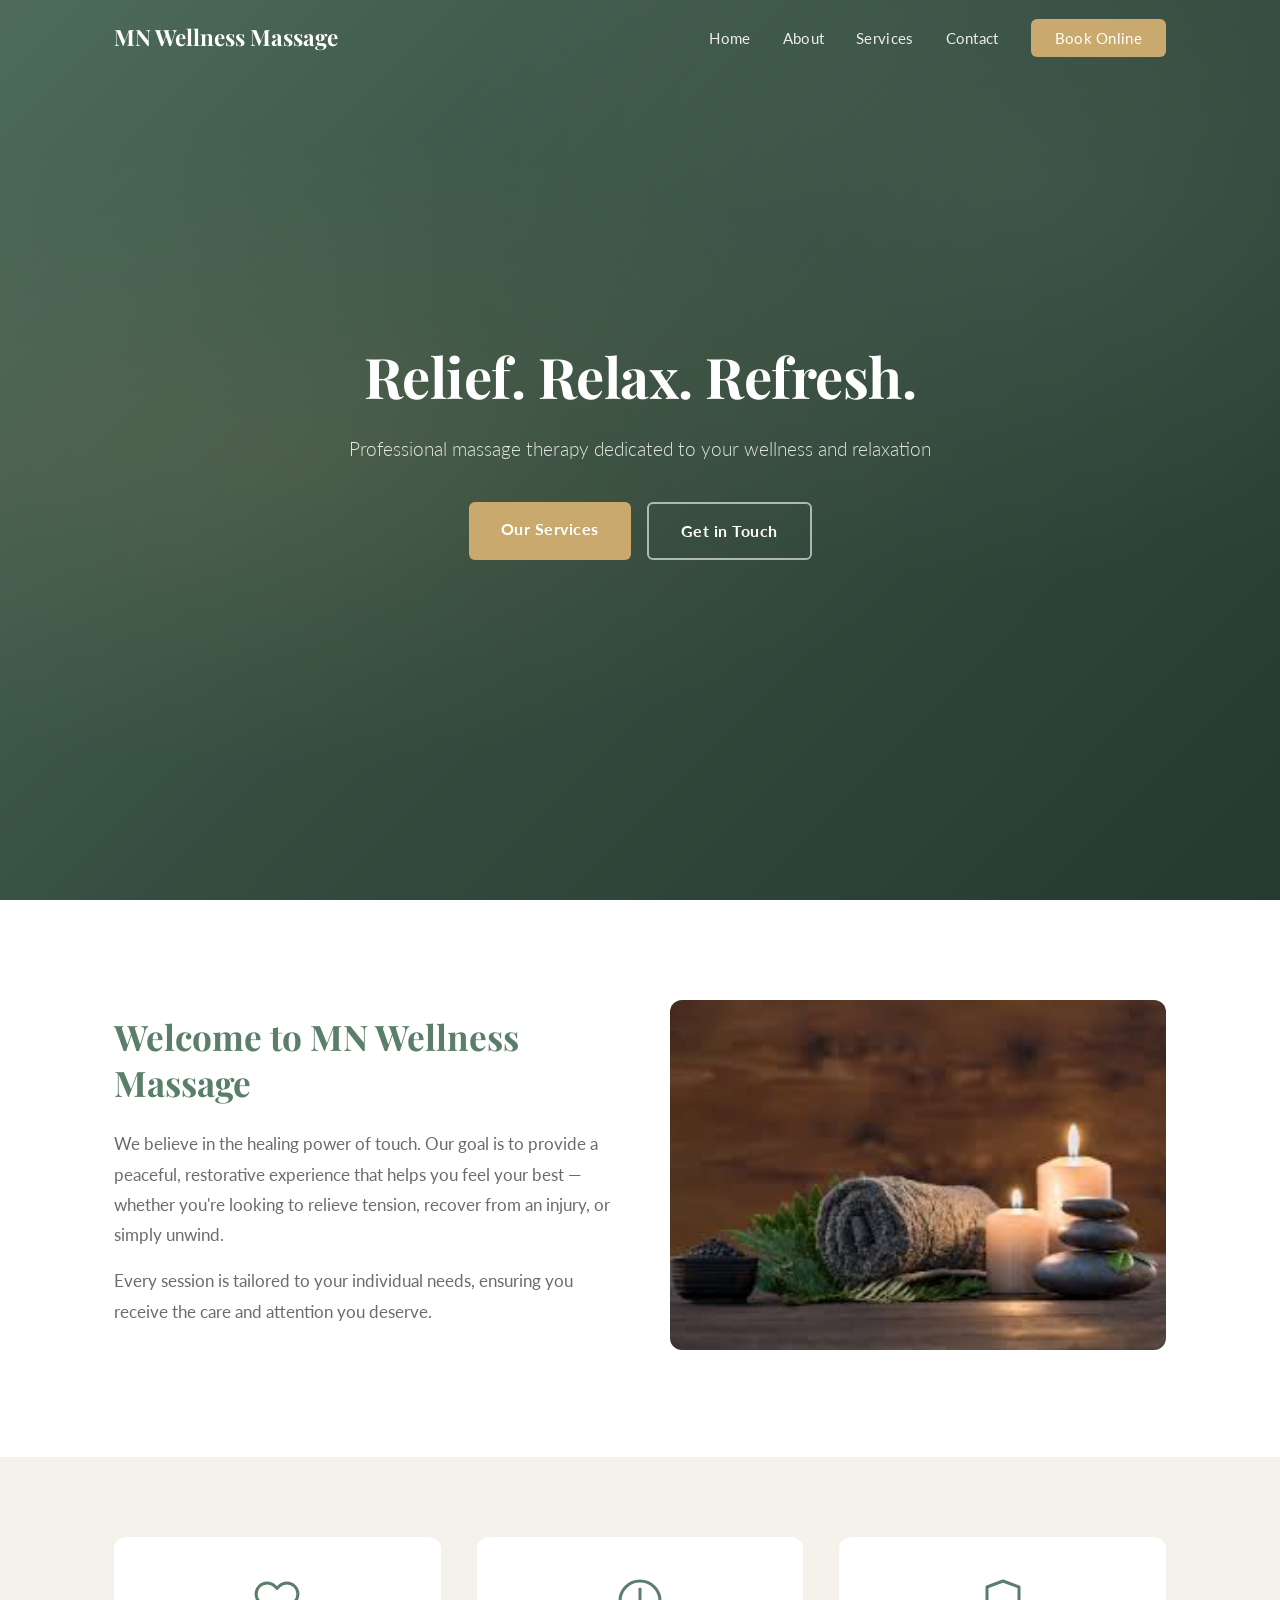
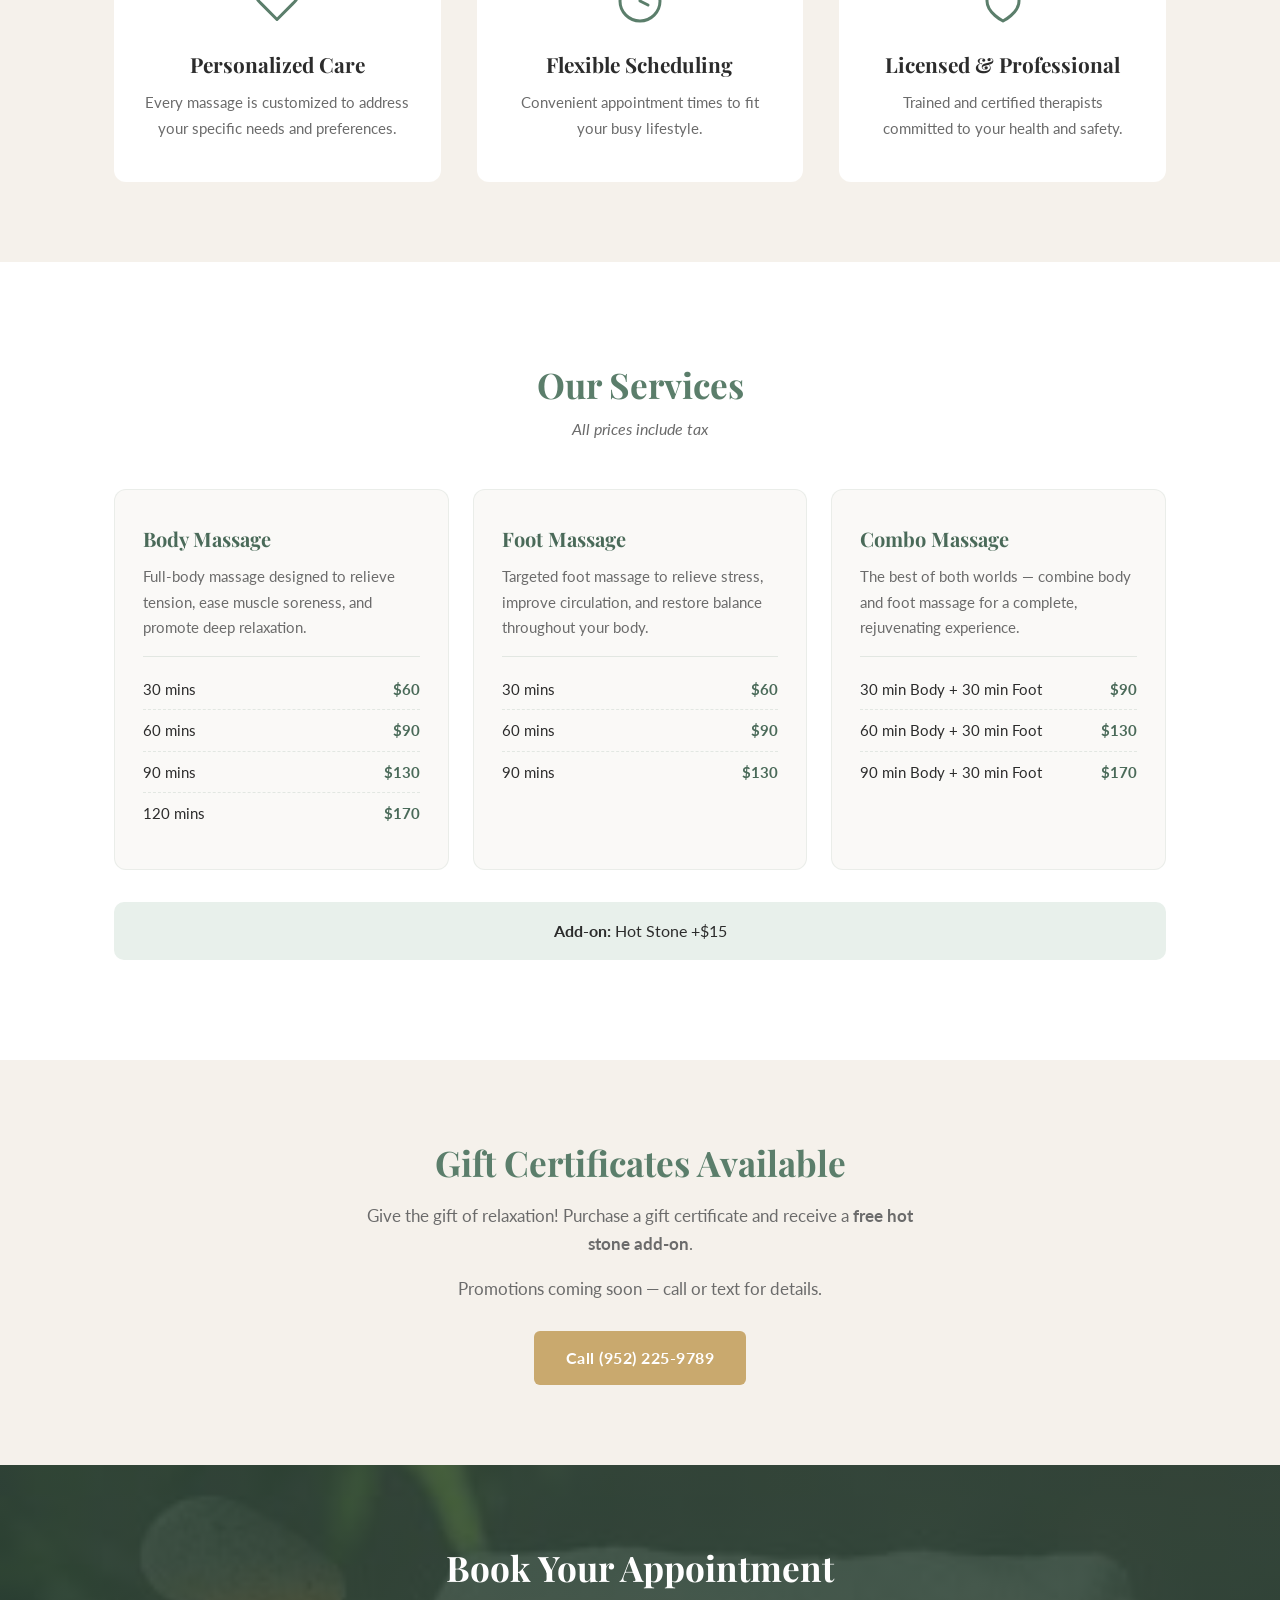
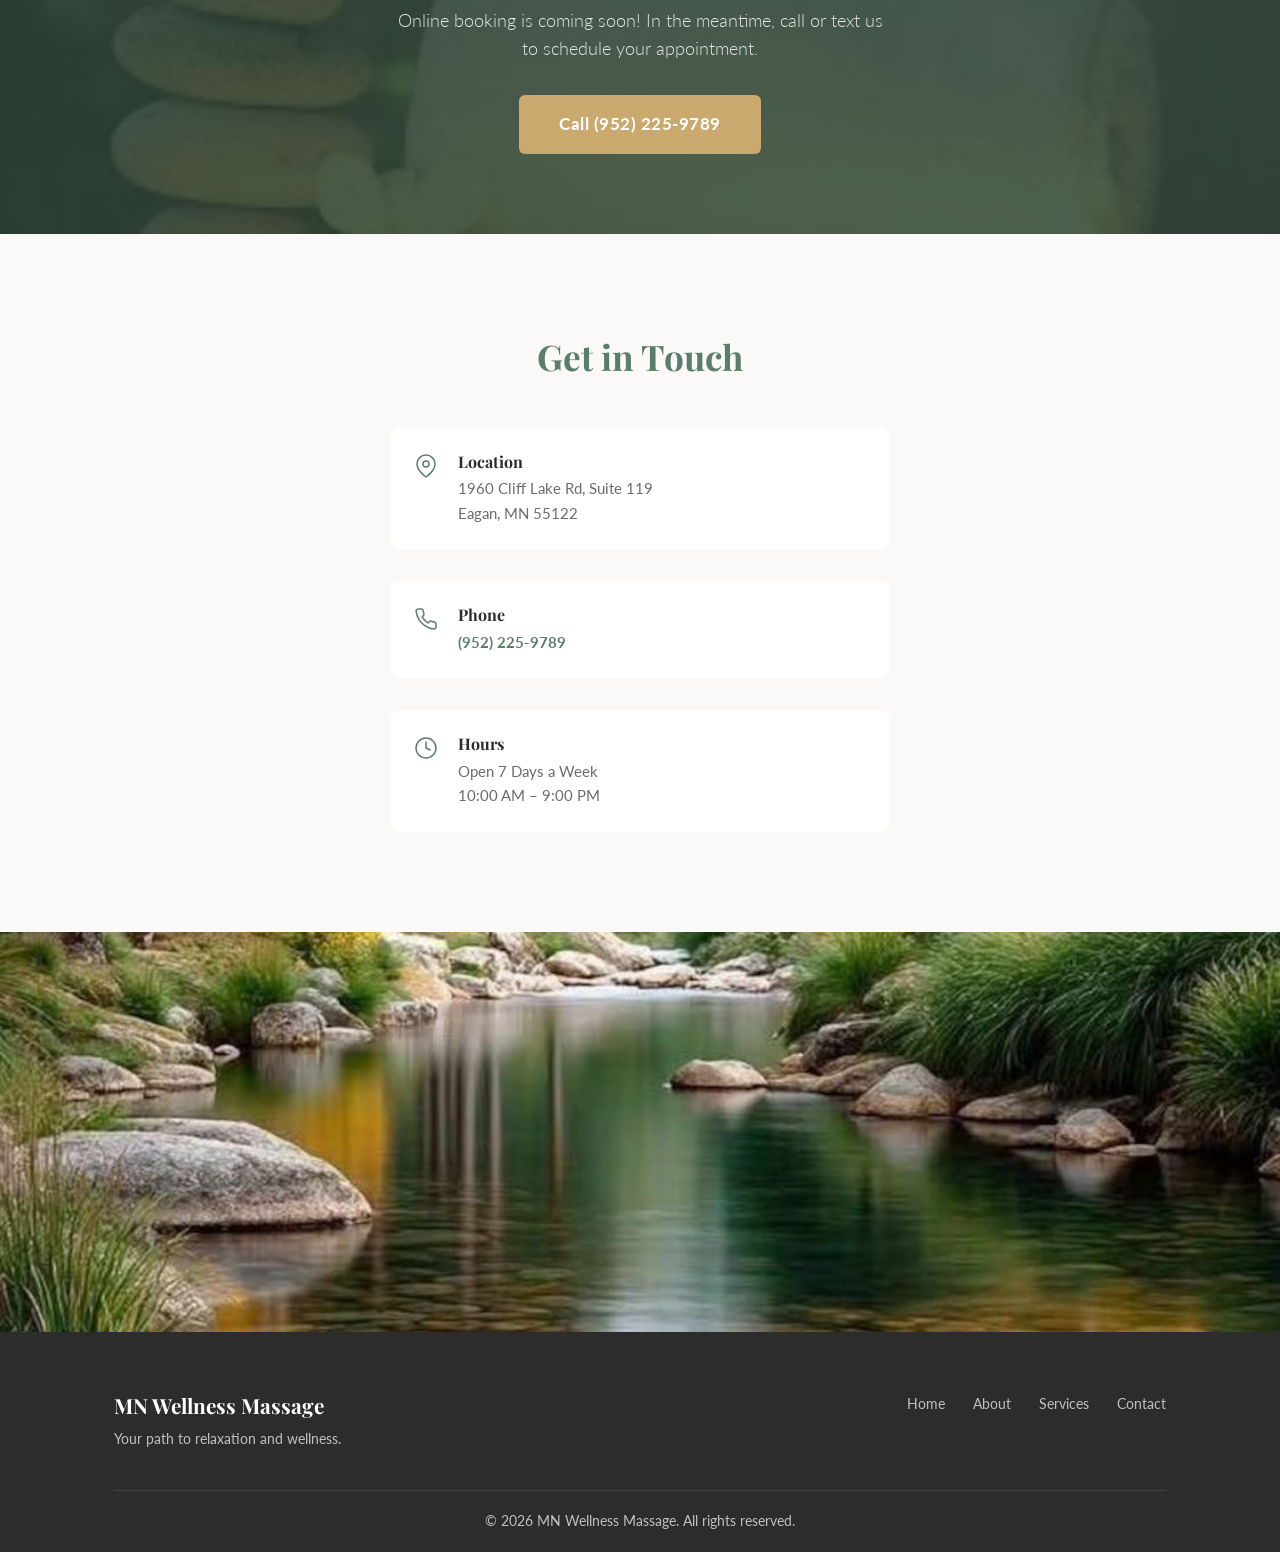
==== index.html @ c1df139d "Add business info, pricing, hours, gift certificates - Phone: (952) 225-9789 - Address: 1960 Cliff L" ====
<!DOCTYPE html>
<html lang="en">
<head>
  <meta charset="UTF-8">
  <meta name="viewport" content="width=device-width, initial-scale=1.0">
  <title>MN Wellness Massage</title>
  <meta name="description" content="Professional body, foot, and combo massage in Eagan, MN. Open 7 days a week. Call or text (952) 225-9789. Gift certificates available.">
  <link rel="preconnect" href="https://fonts.googleapis.com">
  <link rel="preconnect" href="https://fonts.gstatic.com" crossorigin>
  <link href="https://fonts.googleapis.com/css2?family=Playfair+Display:wght@400;600;700&family=Lato:wght@300;400;700&display=swap" rel="stylesheet">
  <link rel="stylesheet" href="style.css">
</head>
<body>

  <nav class="navbar" id="navbar">
    <div class="nav-container">
      <a href="#" class="nav-logo">MN Wellness Massage</a>
      <button class="nav-toggle" aria-label="Toggle navigation">
        <span></span>
        <span></span>
        <span></span>
      </button>
      <ul class="nav-links">
        <li><a href="#home">Home</a></li>
        <li><a href="#about">About</a></li>
        <li><a href="#services">Services</a></li>
        <li><a href="#contact">Contact</a></li>
        <li><a href="#book" class="nav-cta">Book Online</a></li>
      </ul>
    </div>
  </nav>

  <section class="hero" id="home">
    <div class="hero-overlay"></div>
    <div class="hero-content">
      <h1>Relief. Relax. Refresh.</h1>
      <p>Professional massage therapy dedicated to your wellness and relaxation</p>
      <div class="hero-buttons">
        <a href="#services" class="btn btn-primary">Our Services</a>
        <a href="#contact" class="btn btn-outline">Get in Touch</a>
      </div>
    </div>
  </section>

  <section class="about" id="about">
    <div class="container">
      <div class="about-content">
        <div class="about-text">
          <h2>Welcome to MN Wellness Massage</h2>
          <p>We believe in the healing power of touch. Our goal is to provide a peaceful, restorative experience that helps you feel your best &mdash; whether you're looking to relieve tension, recover from an injury, or simply unwind.</p>
          <p>Every session is tailored to your individual needs, ensuring you receive the care and attention you deserve.</p>
        </div>
        <div class="about-image">
          <img src="images/spa-dark.png" alt="Spa setting with candles, hot stones, and towel">
        </div>
      </div>
    </div>
  </section>

  <section class="features">
    <div class="container">
      <div class="features-grid">
        <div class="feature-card">
          <div class="feature-icon">
            <svg xmlns="http://www.w3.org/2000/svg" viewBox="0 0 24 24" fill="none" stroke="currentColor" stroke-width="1.5" stroke-linecap="round" stroke-linejoin="round" width="48" height="48"><path d="M20.84 4.61a5.5 5.5 0 0 0-7.78 0L12 5.67l-1.06-1.06a5.5 5.5 0 0 0-7.78 7.78l1.06 1.06L12 21.23l7.78-7.78 1.06-1.06a5.5 5.5 0 0 0 0-7.78z"/></svg>
          </div>
          <h3>Personalized Care</h3>
          <p>Every massage is customized to address your specific needs and preferences.</p>
        </div>
        <div class="feature-card">
          <div class="feature-icon">
            <svg xmlns="http://www.w3.org/2000/svg" viewBox="0 0 24 24" fill="none" stroke="currentColor" stroke-width="1.5" stroke-linecap="round" stroke-linejoin="round" width="48" height="48"><circle cx="12" cy="12" r="10"/><path d="M12 6v6l4 2"/></svg>
          </div>
          <h3>Flexible Scheduling</h3>
          <p>Convenient appointment times to fit your busy lifestyle.</p>
        </div>
        <div class="feature-card">
          <div class="feature-icon">
            <svg xmlns="http://www.w3.org/2000/svg" viewBox="0 0 24 24" fill="none" stroke="currentColor" stroke-width="1.5" stroke-linecap="round" stroke-linejoin="round" width="48" height="48"><path d="M12 22s8-4 8-10V5l-8-3-8 3v7c0 6 8 10 8 10z"/></svg>
          </div>
          <h3>Licensed & Professional</h3>
          <p>Trained and certified therapists committed to your health and safety.</p>
        </div>
      </div>
    </div>
  </section>

  <section class="services" id="services">
    <div class="container">
      <h2>Our Services</h2>
      <p class="section-subtitle">All prices include tax</p>
      <div class="services-grid">
        <div class="service-card price-card">
          <h3>Body Massage</h3>
          <p>Full-body massage designed to relieve tension, ease muscle soreness, and promote deep relaxation.</p>
          <div class="price-list">
            <div class="price-line"><span>30 mins</span><span class="price">$60</span></div>
            <div class="price-line"><span>60 mins</span><span class="price">$90</span></div>
            <div class="price-line"><span>90 mins</span><span class="price">$130</span></div>
            <div class="price-line"><span>120 mins</span><span class="price">$170</span></div>
          </div>
        </div>
        <div class="service-card price-card">
          <h3>Foot Massage</h3>
          <p>Targeted foot massage to relieve stress, improve circulation, and restore balance throughout your body.</p>
          <div class="price-list">
            <div class="price-line"><span>30 mins</span><span class="price">$60</span></div>
            <div class="price-line"><span>60 mins</span><span class="price">$90</span></div>
            <div class="price-line"><span>90 mins</span><span class="price">$130</span></div>
          </div>
        </div>
        <div class="service-card price-card">
          <h3>Combo Massage</h3>
          <p>The best of both worlds &mdash; combine body and foot massage for a complete, rejuvenating experience.</p>
          <div class="price-list">
            <div class="price-line"><span>30 min Body + 30 min Foot</span><span class="price">$90</span></div>
            <div class="price-line"><span>60 min Body + 30 min Foot</span><span class="price">$130</span></div>
            <div class="price-line"><span>90 min Body + 30 min Foot</span><span class="price">$170</span></div>
          </div>
        </div>
      </div>
      <div class="addon-note">
        <strong>Add-on:</strong> Hot Stone +$15
      </div>
    </div>
  </section>

  <section class="promo" id="promo">
    <div class="container">
      <div class="promo-content">
        <h2>Gift Certificates Available</h2>
        <p>Give the gift of relaxation! Purchase a gift certificate and receive a <strong>free hot stone add-on</strong>.</p>
        <p>Promotions coming soon &mdash; call or text for details.</p>
        <a href="tel:+19522259789" class="btn btn-primary">Call (952) 225-9789</a>
      </div>
    </div>
  </section>

  <section class="booking" id="book">
    <div class="container">
      <div class="booking-content">
        <h2>Book Your Appointment</h2>
        <p>Online booking is coming soon! In the meantime, call or text us to schedule your appointment.</p>
        <a href="tel:+19522259789" class="btn btn-primary">Call (952) 225-9789</a>
      </div>
    </div>
  </section>

  <section class="contact" id="contact">
    <div class="container">
      <h2>Get in Touch</h2>
      <div class="contact-grid">
        <div class="contact-info">
          <div class="contact-item">
            <svg xmlns="http://www.w3.org/2000/svg" viewBox="0 0 24 24" fill="none" stroke="currentColor" stroke-width="1.5" stroke-linecap="round" stroke-linejoin="round" width="24" height="24"><path d="M21 10c0 7-9 13-9 13s-9-6-9-13a9 9 0 0 1 18 0z"/><circle cx="12" cy="10" r="3"/></svg>
            <div>
              <h4>Location</h4>
              <p>1960 Cliff Lake Rd, Suite 119<br>Eagan, MN 55122</p>
            </div>
          </div>
          <div class="contact-item">
            <svg xmlns="http://www.w3.org/2000/svg" viewBox="0 0 24 24" fill="none" stroke="currentColor" stroke-width="1.5" stroke-linecap="round" stroke-linejoin="round" width="24" height="24"><path d="M22 16.92v3a2 2 0 0 1-2.18 2 19.79 19.79 0 0 1-8.63-3.07 19.5 19.5 0 0 1-6-6 19.79 19.79 0 0 1-3.07-8.67A2 2 0 0 1 4.11 2h3a2 2 0 0 1 2 1.72c.127.96.361 1.903.7 2.81a2 2 0 0 1-.45 2.11L8.09 9.91a16 16 0 0 0 6 6l1.27-1.27a2 2 0 0 1 2.11-.45c.907.339 1.85.573 2.81.7A2 2 0 0 1 22 16.92z"/></svg>
            <div>
              <h4>Phone</h4>
              <p><a href="tel:+19522259789">(952) 225-9789</a></p>
            </div>
          </div>
          <div class="contact-item">
            <svg xmlns="http://www.w3.org/2000/svg" viewBox="0 0 24 24" fill="none" stroke="currentColor" stroke-width="1.5" stroke-linecap="round" stroke-linejoin="round" width="24" height="24"><circle cx="12" cy="12" r="10"/><path d="M12 6v6l4 2"/></svg>
            <div>
              <h4>Hours</h4>
              <p>Open 7 Days a Week<br>10:00 AM &ndash; 9:00 PM</p>
            </div>
          </div>
        </div>
      </div>
    </div>
  </section>

  <section class="nature-banner">
    <img src="images/hero.jpg" alt="Peaceful nature scene with stream and trees">
  </section>

  <footer class="footer">
    <div class="container">
      <div class="footer-content">
        <div class="footer-brand">
          <h3>MN Wellness Massage</h3>
          <p>Your path to relaxation and wellness.</p>
        </div>
        <div class="footer-links">
          <a href="#home">Home</a>
          <a href="#about">About</a>
          <a href="#services">Services</a>
          <a href="#contact">Contact</a>
        </div>
      </div>
      <div class="footer-bottom">
        <p>&copy; 2026 MN Wellness Massage. All rights reserved.</p>
      </div>
    </div>
  </footer>

  <script>
    const toggle = document.querySelector('.nav-toggle');
    const links = document.querySelector('.nav-links');
    toggle.addEventListener('click', () => {
      links.classList.toggle('active');
      toggle.classList.toggle('active');
    });

    document.querySelectorAll('.nav-links a').forEach(link => {
      link.addEventListener('click', () => {
        links.classList.remove('active');
        toggle.classList.remove('active');
      });
    });

    window.addEventListener('scroll', () => {
      const navbar = document.getElementById('navbar');
      if (window.scrollY > 50) {
        navbar.classList.add('scrolled');
      } else {
        navbar.classList.remove('scrolled');
      }
    });
  </script>

</body>
</html>
---- style.css ----
*,
*::before,
*::after {
  margin: 0;
  padding: 0;
  box-sizing: border-box;
}

:root {
  --color-primary: #5b7e6b;
  --color-primary-dark: #4a6a59;
  --color-primary-light: #e8f0eb;
  --color-accent: #c9a96e;
  --color-accent-dark: #b8944f;
  --color-text: #2c2c2c;
  --color-text-light: #6b6b6b;
  --color-bg: #faf9f7;
  --color-white: #ffffff;
  --color-cream: #f5f1eb;
  --font-heading: 'Playfair Display', Georgia, serif;
  --font-body: 'Lato', 'Segoe UI', sans-serif;
}

html {
  scroll-behavior: smooth;
}

body {
  font-family: var(--font-body);
  color: var(--color-text);
  background-color: var(--color-bg);
  line-height: 1.6;
}

.container {
  max-width: 1100px;
  margin: 0 auto;
  padding: 0 24px;
}

h1, h2, h3, h4 {
  font-family: var(--font-heading);
  line-height: 1.3;
}

/* Navbar */
.navbar {
  position: fixed;
  top: 0;
  left: 0;
  right: 0;
  z-index: 1000;
  padding: 20px 0;
  transition: all 0.3s ease;
  background: transparent;
}

.navbar.scrolled {
  background: rgba(255, 255, 255, 0.97);
  box-shadow: 0 2px 20px rgba(0, 0, 0, 0.08);
  padding: 12px 0;
}

.nav-container {
  max-width: 1100px;
  margin: 0 auto;
  padding: 0 24px;
  display: flex;
  justify-content: space-between;
  align-items: center;
}

.nav-logo {
  font-family: var(--font-heading);
  font-size: 1.4rem;
  font-weight: 700;
  color: var(--color-white);
  text-decoration: none;
  transition: color 0.3s;
}

.navbar.scrolled .nav-logo {
  color: var(--color-primary);
}

.nav-links {
  display: flex;
  list-style: none;
  gap: 32px;
  align-items: center;
}

.nav-links a {
  text-decoration: none;
  color: rgba(255, 255, 255, 0.9);
  font-weight: 400;
  font-size: 0.95rem;
  transition: color 0.3s;
  letter-spacing: 0.3px;
}

.navbar.scrolled .nav-links a {
  color: var(--color-text);
}

.nav-links a:hover {
  color: var(--color-accent);
}

.nav-cta {
  background: var(--color-accent);
  color: var(--color-white) !important;
  padding: 10px 24px;
  border-radius: 6px;
  transition: background 0.3s, transform 0.2s;
}

.nav-cta:hover {
  background: var(--color-accent-dark) !important;
  color: var(--color-white) !important;
  transform: translateY(-1px);
}

.nav-toggle {
  display: none;
  flex-direction: column;
  gap: 5px;
  background: none;
  border: none;
  cursor: pointer;
  padding: 4px;
}

.nav-toggle span {
  width: 24px;
  height: 2px;
  background: var(--color-white);
  transition: all 0.3s;
}

.navbar.scrolled .nav-toggle span {
  background: var(--color-text);
}

/* Hero */
.hero {
  position: relative;
  min-height: 100vh;
  display: flex;
  align-items: center;
  justify-content: center;
  text-align: center;
  background: linear-gradient(135deg, #5b7e6b 0%, #3d5a4a 50%, #2c4438 100%);
  overflow: hidden;
}

.hero::before {
  content: '';
  position: absolute;
  top: 0;
  left: 0;
  right: 0;
  bottom: 0;
  background:
    radial-gradient(ellipse at 20% 50%, rgba(201, 169, 110, 0.15) 0%, transparent 50%),
    radial-gradient(ellipse at 80% 20%, rgba(255, 255, 255, 0.08) 0%, transparent 40%);
}

.hero-overlay {
  position: absolute;
  top: 0;
  left: 0;
  right: 0;
  bottom: 0;
  background: rgba(0, 0, 0, 0.15);
}

.hero-content {
  position: relative;
  z-index: 1;
  padding: 0 24px;
  max-width: 700px;
}

.hero-content h1 {
  font-size: 3.5rem;
  color: var(--color-white);
  margin-bottom: 20px;
  font-weight: 700;
  letter-spacing: -0.5px;
}

.hero-content p {
  font-size: 1.2rem;
  color: rgba(255, 255, 255, 0.85);
  margin-bottom: 36px;
  font-weight: 300;
  line-height: 1.7;
}

.hero-buttons {
  display: flex;
  gap: 16px;
  justify-content: center;
  flex-wrap: wrap;
}

/* Buttons */
.btn {
  display: inline-block;
  padding: 14px 32px;
  border-radius: 6px;
  text-decoration: none;
  font-family: var(--font-body);
  font-size: 1rem;
  font-weight: 700;
  letter-spacing: 0.5px;
  transition: all 0.3s ease;
  cursor: pointer;
  border: none;
}

.btn-primary {
  background: var(--color-accent);
  color: var(--color-white);
}

.btn-primary:hover {
  background: var(--color-accent-dark);
  transform: translateY(-2px);
  box-shadow: 0 4px 15px rgba(201, 169, 110, 0.4);
}

.btn-outline {
  background: transparent;
  color: var(--color-white);
  border: 2px solid rgba(255, 255, 255, 0.6);
}

.btn-outline:hover {
  background: rgba(255, 255, 255, 0.1);
  border-color: var(--color-white);
  transform: translateY(-2px);
}

/* About */
.about {
  padding: 100px 0;
  background: var(--color-white);
}

.about-content {
  display: grid;
  grid-template-columns: 1fr 1fr;
  gap: 60px;
  align-items: center;
}

.about-text h2 {
  font-size: 2.2rem;
  color: var(--color-primary);
  margin-bottom: 24px;
}

.about-text p {
  font-size: 1.05rem;
  color: var(--color-text-light);
  margin-bottom: 16px;
  line-height: 1.8;
}

.about-image img {
  width: 100%;
  height: 350px;
  object-fit: cover;
  border-radius: 12px;
}

/* Features */
.features {
  padding: 80px 0;
  background: var(--color-cream);
}

.features-grid {
  display: grid;
  grid-template-columns: repeat(3, 1fr);
  gap: 36px;
}

.feature-card {
  text-align: center;
  padding: 40px 28px;
  background: var(--color-white);
  border-radius: 12px;
  transition: transform 0.3s, box-shadow 0.3s;
}

.feature-card:hover {
  transform: translateY(-4px);
  box-shadow: 0 12px 30px rgba(0, 0, 0, 0.08);
}

.feature-icon {
  color: var(--color-primary);
  margin-bottom: 20px;
}

.feature-card h3 {
  font-size: 1.3rem;
  margin-bottom: 12px;
  color: var(--color-text);
}

.feature-card p {
  font-size: 0.95rem;
  color: var(--color-text-light);
  line-height: 1.7;
}

/* Services */
.services {
  padding: 100px 0;
  background: var(--color-white);
}

.services h2 {
  text-align: center;
  font-size: 2.2rem;
  color: var(--color-primary);
  margin-bottom: 8px;
}

.section-subtitle {
  text-align: center;
  color: var(--color-text-light);
  font-size: 1rem;
  margin-bottom: 48px;
  font-style: italic;
}

.services-grid {
  display: grid;
  grid-template-columns: repeat(3, 1fr);
  gap: 24px;
}

.service-card {
  padding: 36px 28px;
  background: var(--color-bg);
  border-radius: 12px;
  border: 1px solid rgba(91, 126, 107, 0.1);
  transition: transform 0.3s, box-shadow 0.3s;
}

.service-card:hover {
  transform: translateY(-3px);
  box-shadow: 0 8px 25px rgba(0, 0, 0, 0.06);
  border-color: var(--color-primary-light);
}

.service-card h3 {
  font-size: 1.25rem;
  color: var(--color-primary-dark);
  margin-bottom: 12px;
}

.service-card p {
  font-size: 0.93rem;
  color: var(--color-text-light);
  line-height: 1.7;
  margin-bottom: 16px;
}

.service-price {
  font-size: 0.85rem;
  font-weight: 700;
  color: var(--color-accent);
  text-transform: uppercase;
  letter-spacing: 1px;
}

/* Price list inside service cards */
.price-list {
  margin-top: 16px;
  border-top: 1px solid rgba(91, 126, 107, 0.15);
  padding-top: 12px;
}

.price-line {
  display: flex;
  justify-content: space-between;
  padding: 8px 0;
  border-bottom: 1px dashed rgba(91, 126, 107, 0.15);
  font-size: 0.95rem;
  color: var(--color-text);
}

.price-line:last-child {
  border-bottom: none;
}

.price {
  font-weight: 700;
  color: var(--color-primary-dark);
}

.addon-note {
  text-align: center;
  margin-top: 32px;
  padding: 16px 24px;
  background: var(--color-primary-light);
  border-radius: 10px;
  font-size: 1rem;
  color: var(--color-text);
}

/* Promo / Gift Certificates */
.promo {
  padding: 80px 0;
  background: var(--color-cream);
  text-align: center;
}

.promo-content h2 {
  font-size: 2.2rem;
  color: var(--color-primary);
  margin-bottom: 16px;
}

.promo-content p {
  font-size: 1.05rem;
  color: var(--color-text-light);
  margin-bottom: 16px;
  max-width: 550px;
  margin-left: auto;
  margin-right: auto;
  line-height: 1.7;
}

.promo .btn-primary {
  margin-top: 12px;
}

/* Booking */
.booking {
  padding: 80px 0;
  background: linear-gradient(rgba(44, 68, 56, 0.85), rgba(44, 68, 56, 0.85)), url('images/lighttowel.png') center center / cover no-repeat;
  text-align: center;
}

.booking-content h2 {
  font-size: 2.2rem;
  color: var(--color-white);
  margin-bottom: 16px;
}

.booking-content p {
  font-size: 1.1rem;
  color: rgba(255, 255, 255, 0.85);
  margin-bottom: 32px;
  max-width: 500px;
  margin-left: auto;
  margin-right: auto;
  font-weight: 300;
}

.booking .btn-primary {
  padding: 16px 40px;
  font-size: 1.05rem;
}

/* Contact */
.contact {
  padding: 100px 0;
  background: var(--color-bg);
}

.contact h2 {
  text-align: center;
  font-size: 2.2rem;
  color: var(--color-primary);
  margin-bottom: 48px;
}

.contact-grid {
  display: flex;
  justify-content: center;
}

.contact-info {
  display: flex;
  flex-direction: column;
  gap: 32px;
  max-width: 500px;
  width: 100%;
}

.contact-item {
  display: flex;
  gap: 20px;
  align-items: flex-start;
  padding: 24px;
  background: var(--color-white);
  border-radius: 10px;
}

.contact-item svg {
  color: var(--color-primary);
  flex-shrink: 0;
  margin-top: 2px;
}

.contact-item h4 {
  font-size: 1rem;
  margin-bottom: 4px;
  color: var(--color-text);
}

.contact-item p {
  font-size: 0.95rem;
  color: var(--color-text-light);
  line-height: 1.6;
}

.contact-item em {
  color: var(--color-accent);
  font-style: italic;
}

.contact-item a {
  color: var(--color-primary);
  text-decoration: none;
  font-weight: 700;
}

.contact-item a:hover {
  text-decoration: underline;
}

/* Nature Banner */
.nature-banner {
  width: 100%;
  max-height: 400px;
  overflow: hidden;
}

.nature-banner img {
  width: 100%;
  height: 400px;
  object-fit: cover;
  display: block;
}

/* Footer */
.footer {
  background: #2c2c2c;
  color: rgba(255, 255, 255, 0.7);
  padding: 60px 0 0;
}

.footer-content {
  display: flex;
  justify-content: space-between;
  align-items: flex-start;
  padding-bottom: 40px;
  border-bottom: 1px solid rgba(255, 255, 255, 0.1);
}

.footer-brand h3 {
  font-size: 1.3rem;
  color: var(--color-white);
  margin-bottom: 8px;
}

.footer-brand p {
  font-size: 0.9rem;
}

.footer-links {
  display: flex;
  gap: 28px;
}

.footer-links a {
  color: rgba(255, 255, 255, 0.7);
  text-decoration: none;
  font-size: 0.9rem;
  transition: color 0.3s;
}

.footer-links a:hover {
  color: var(--color-accent);
}

.footer-bottom {
  padding: 20px 0;
  text-align: center;
  font-size: 0.85rem;
}

/* Mobile */
@media (max-width: 768px) {
  .nav-toggle {
    display: flex;
  }

  .nav-links {
    position: fixed;
    top: 0;
    right: -100%;
    height: 100vh;
    width: 280px;
    flex-direction: column;
    background: var(--color-white);
    padding: 80px 40px 40px;
    gap: 24px;
    transition: right 0.3s ease;
    box-shadow: -5px 0 30px rgba(0, 0, 0, 0.1);
  }

  .nav-links.active {
    right: 0;
  }

  .nav-links a {
    color: var(--color-text) !important;
    font-size: 1.1rem;
  }

  .nav-toggle.active span:nth-child(1) {
    transform: rotate(45deg) translate(5px, 5px);
  }

  .nav-toggle.active span:nth-child(2) {
    opacity: 0;
  }

  .nav-toggle.active span:nth-child(3) {
    transform: rotate(-45deg) translate(5px, -5px);
  }

  .hero-content h1 {
    font-size: 2.4rem;
  }

  .hero-content p {
    font-size: 1.05rem;
  }

  .about-content {
    grid-template-columns: 1fr;
    gap: 40px;
  }

  .about-text {
    text-align: center;
  }

  .features-grid {
    grid-template-columns: 1fr;
    gap: 20px;
  }

  .services-grid {
    grid-template-columns: 1fr;
  }

  .footer-content {
    flex-direction: column;
    gap: 24px;
    text-align: center;
  }

  .footer-links {
    justify-content: center;
  }
}

@media (max-width: 480px) {
  .hero-content h1 {
    font-size: 2rem;
  }

  .hero-buttons {
    flex-direction: column;
    align-items: center;
  }
}
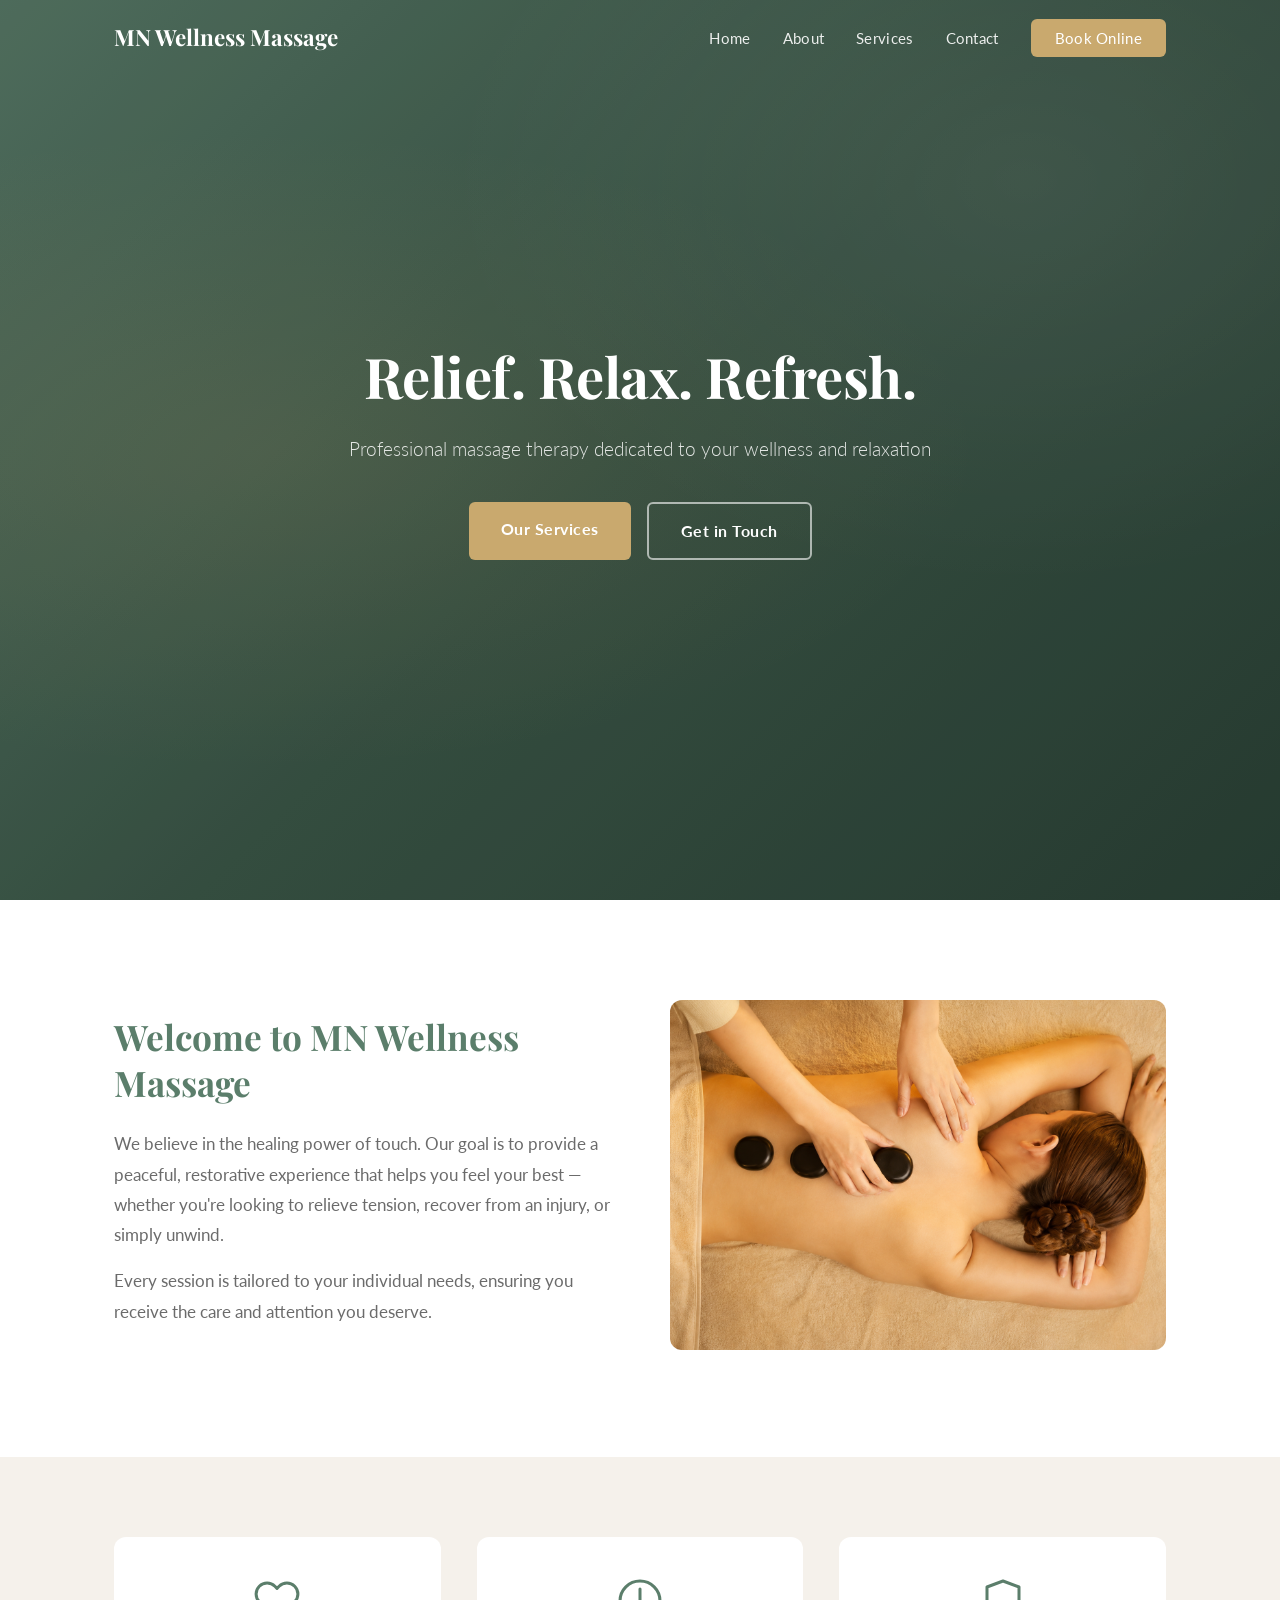
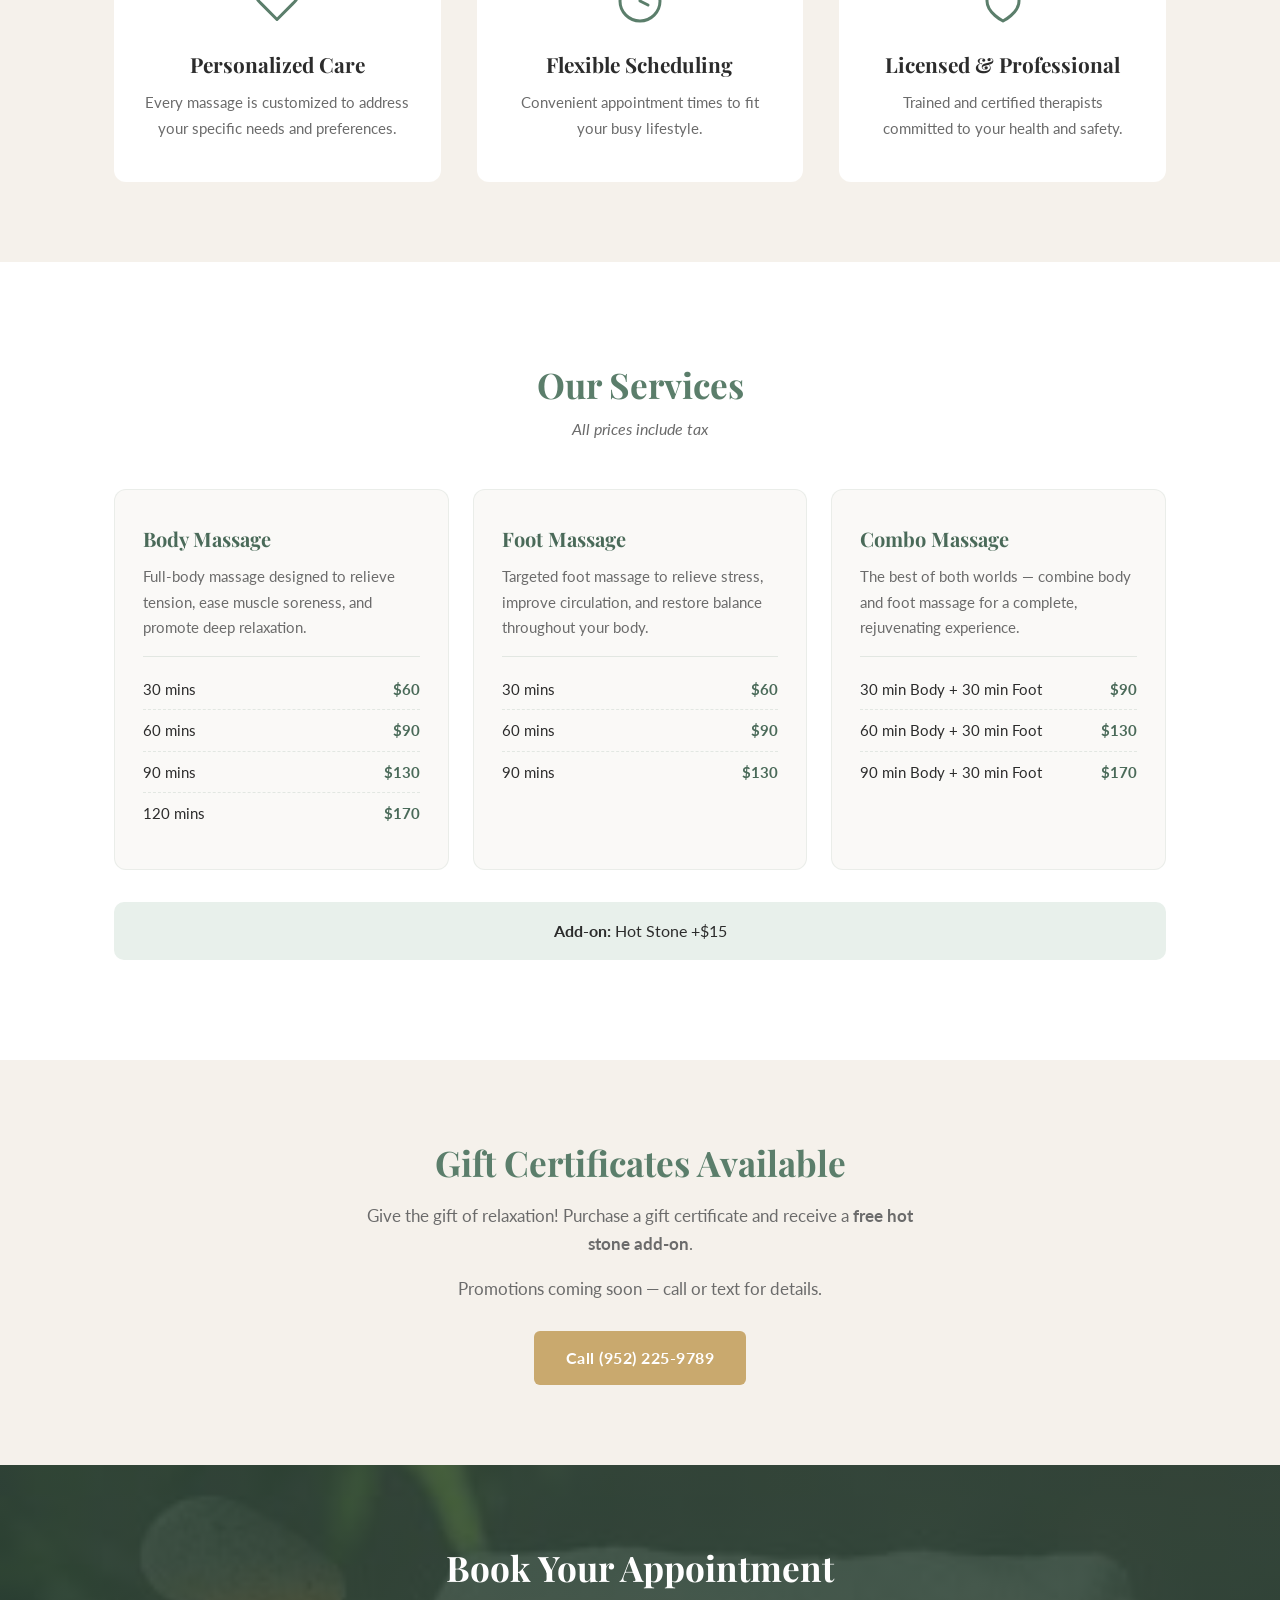
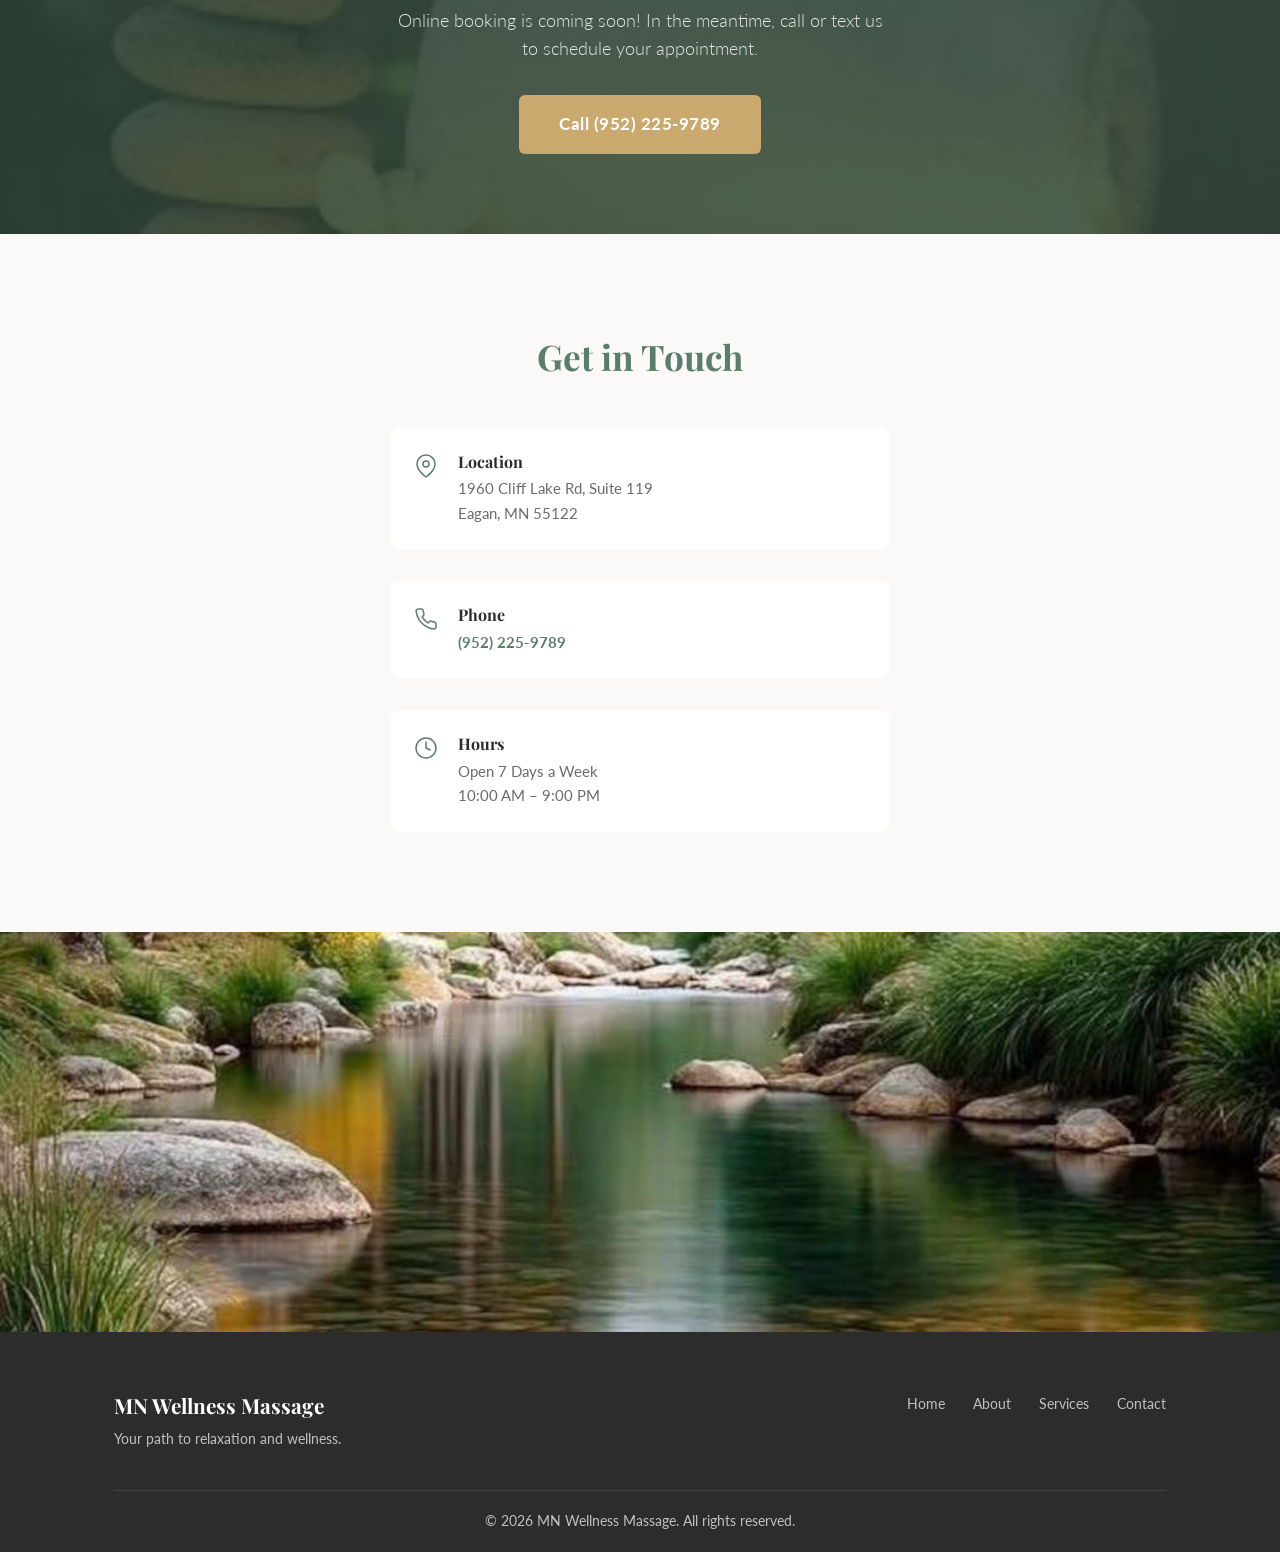
==== commit 70caba96: "Replace about section photo with hot stone massage image Co-Authored-By: Claude Opus 4.6 <noreply@an" ====
--- a/index.html
+++ b/index.html
@@ -51,7 +51,7 @@
           <p>Every session is tailored to your individual needs, ensuring you receive the care and attention you deserve.</p>
         </div>
         <div class="about-image">
-          <img src="images/spa-dark.png" alt="Spa setting with candles, hot stones, and towel">
+          <img src="images/mn_stonemassage.png" alt="Hot stone massage therapy">
         </div>
       </div>
     </div>
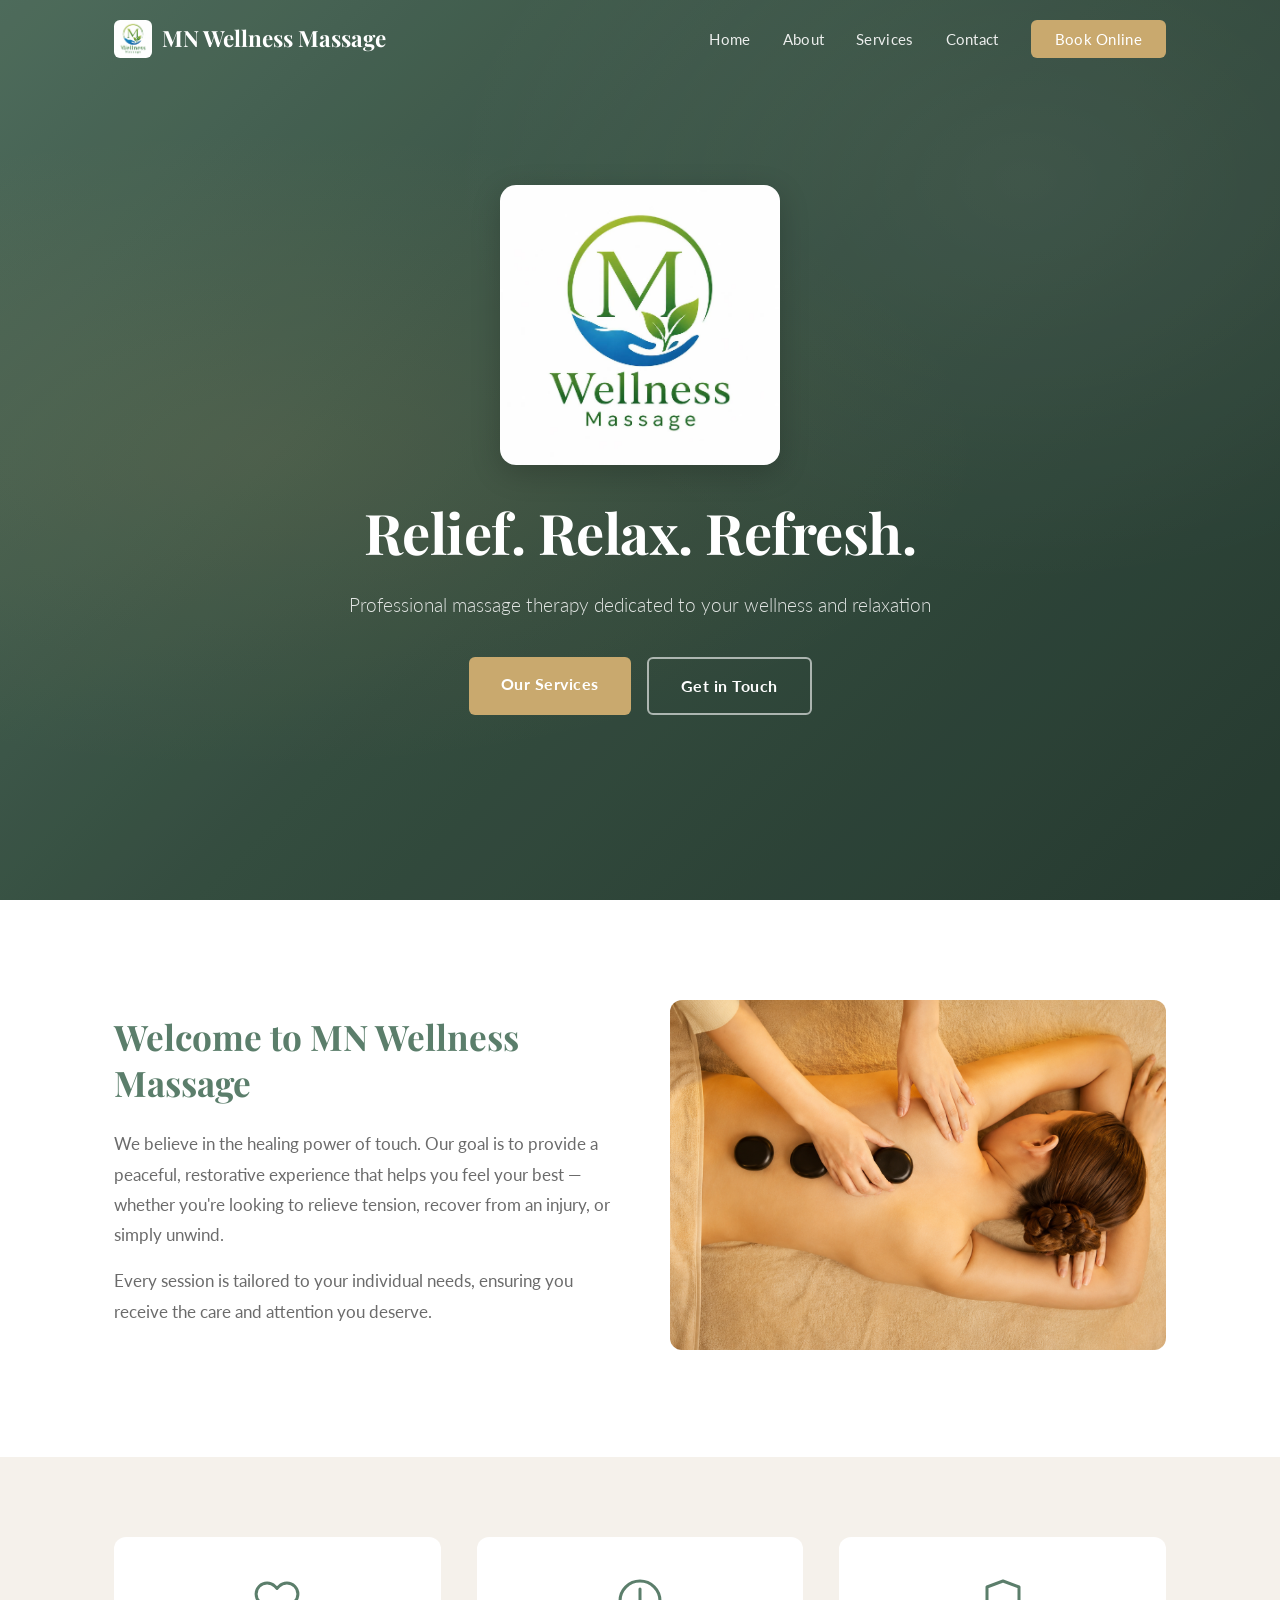
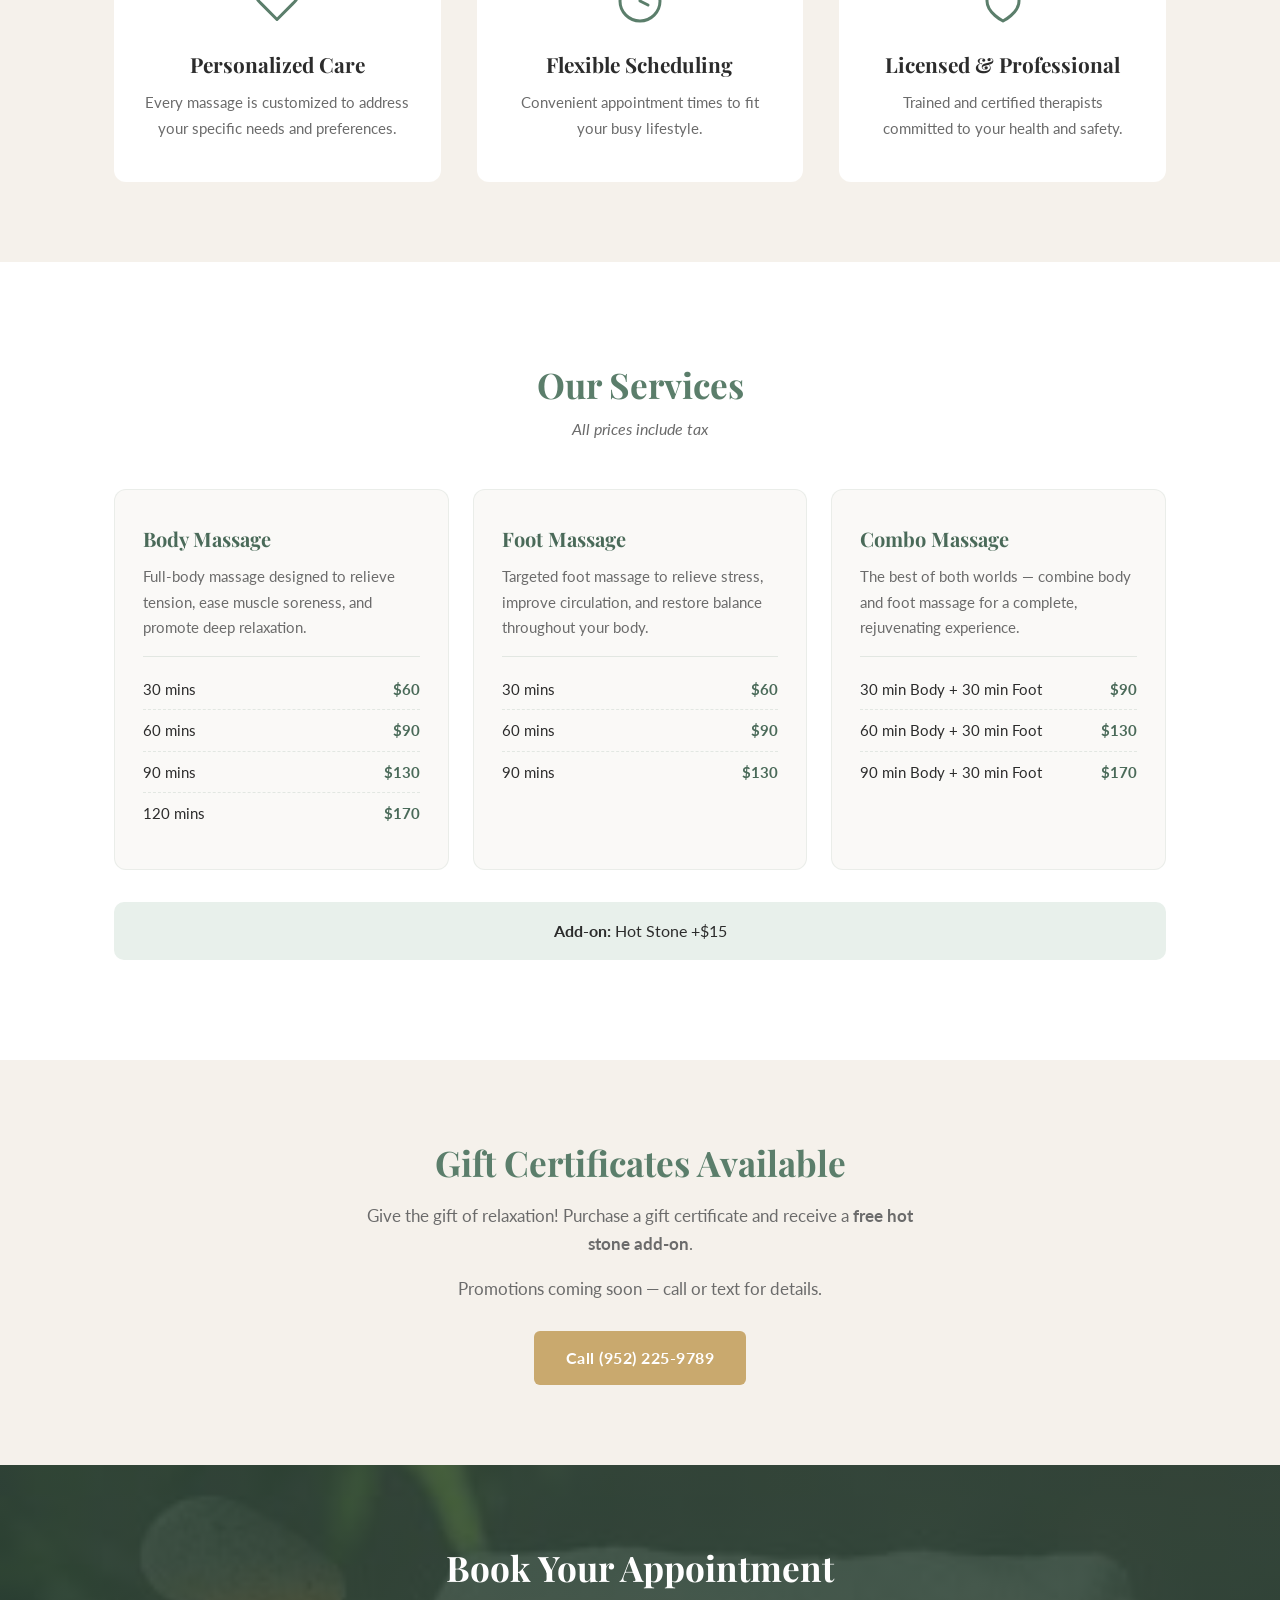
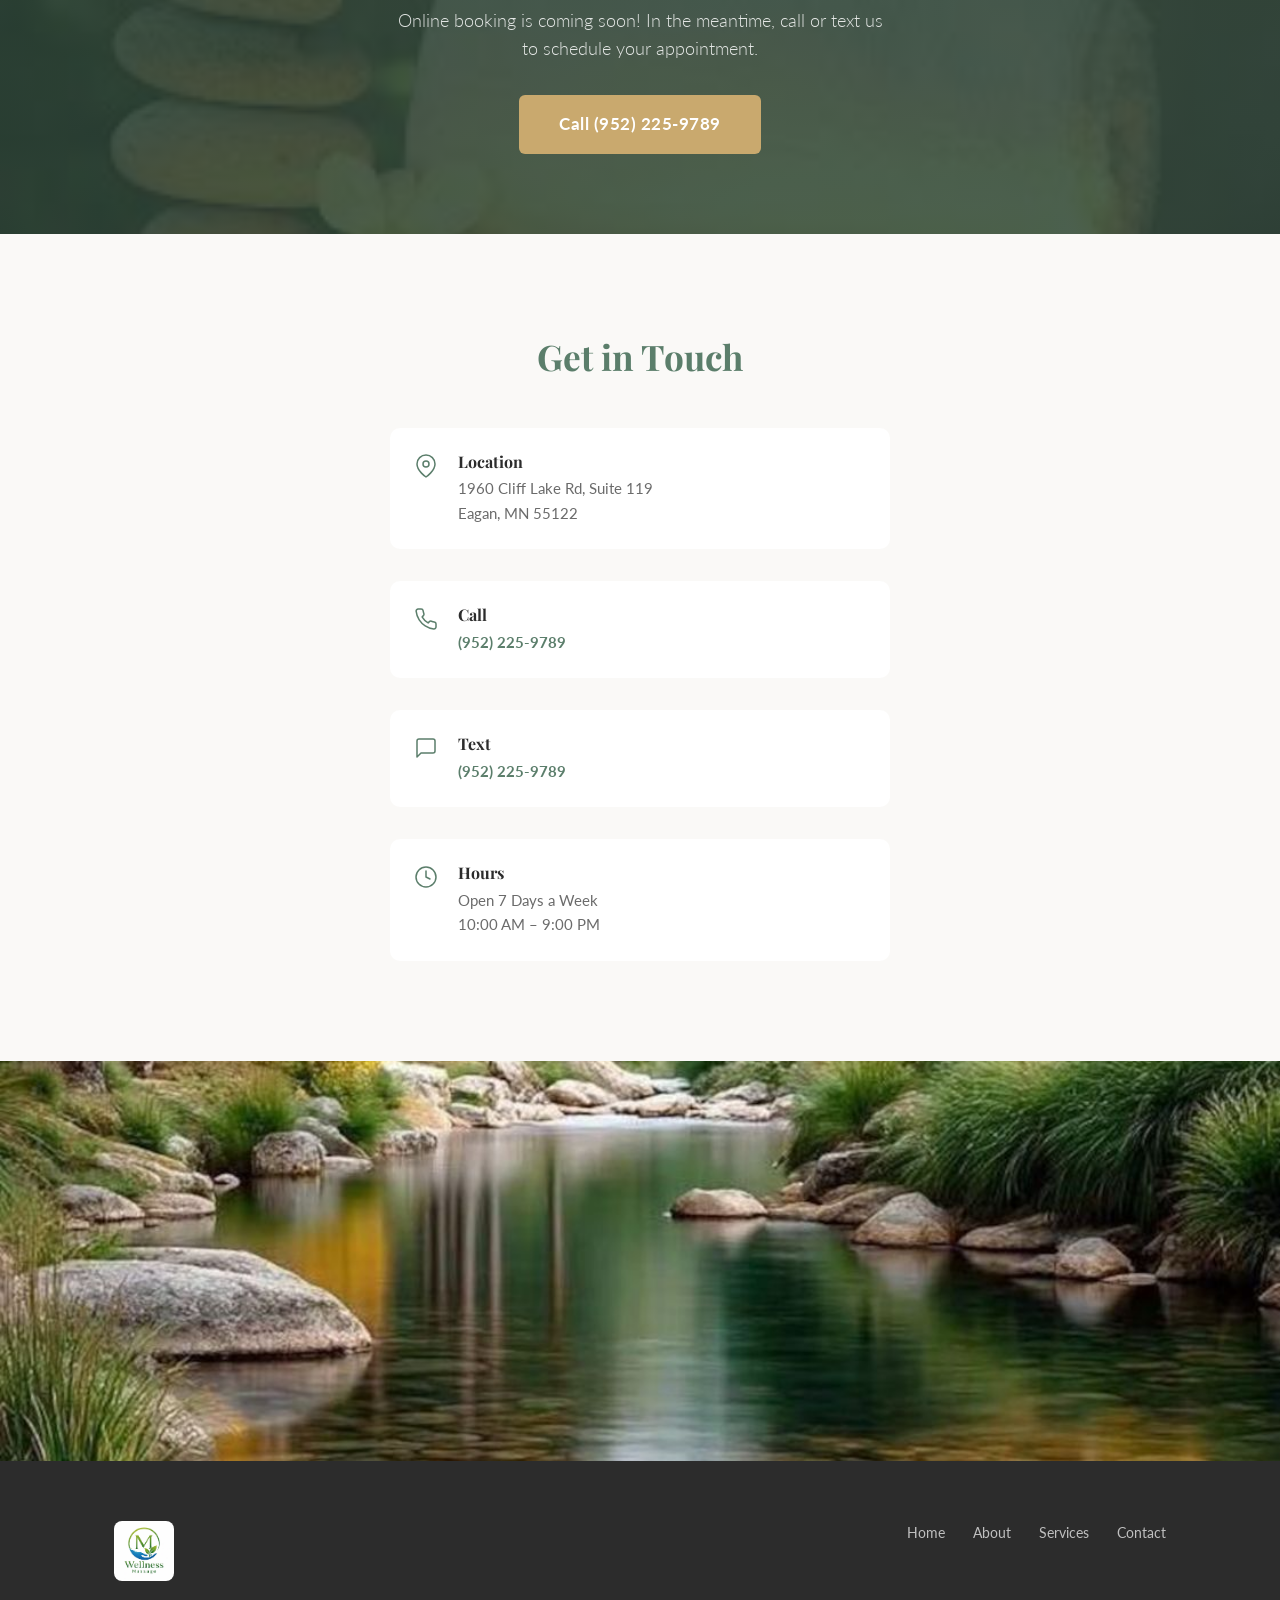
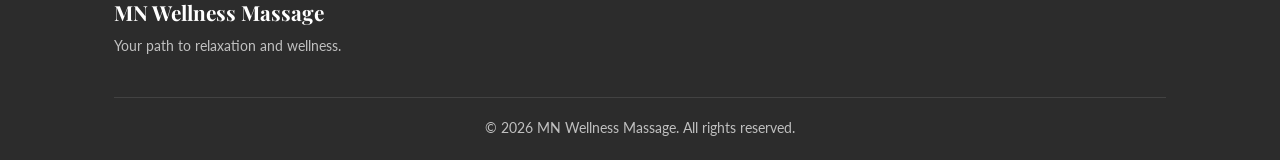
==== commit a441922a: "Add business logo and text contact option - Logo in hero section (large, centered above tagline) - L" ====
--- a/index.html
+++ b/index.html
@@ -14,7 +14,10 @@
 
   <nav class="navbar" id="navbar">
     <div class="nav-container">
-      <a href="#" class="nav-logo">MN Wellness Massage</a>
+      <a href="#" class="nav-logo">
+        <img src="images/logo.jpg" alt="Wellness Massage logo" class="nav-logo-img">
+        MN Wellness Massage
+      </a>
       <button class="nav-toggle" aria-label="Toggle navigation">
         <span></span>
         <span></span>
@@ -33,6 +36,7 @@
   <section class="hero" id="home">
     <div class="hero-overlay"></div>
     <div class="hero-content">
+      <img src="images/logo.jpg" alt="Wellness Massage logo" class="hero-logo">
       <h1>Relief. Relax. Refresh.</h1>
       <p>Professional massage therapy dedicated to your wellness and relaxation</p>
       <div class="hero-buttons">
@@ -161,8 +165,15 @@
           <div class="contact-item">
             <svg xmlns="http://www.w3.org/2000/svg" viewBox="0 0 24 24" fill="none" stroke="currentColor" stroke-width="1.5" stroke-linecap="round" stroke-linejoin="round" width="24" height="24"><path d="M22 16.92v3a2 2 0 0 1-2.18 2 19.79 19.79 0 0 1-8.63-3.07 19.5 19.5 0 0 1-6-6 19.79 19.79 0 0 1-3.07-8.67A2 2 0 0 1 4.11 2h3a2 2 0 0 1 2 1.72c.127.96.361 1.903.7 2.81a2 2 0 0 1-.45 2.11L8.09 9.91a16 16 0 0 0 6 6l1.27-1.27a2 2 0 0 1 2.11-.45c.907.339 1.85.573 2.81.7A2 2 0 0 1 22 16.92z"/></svg>
             <div>
-              <h4>Phone</h4>
+              <h4>Call</h4>
               <p><a href="tel:+19522259789">(952) 225-9789</a></p>
+            </div>
+          </div>
+          <div class="contact-item">
+            <svg xmlns="http://www.w3.org/2000/svg" viewBox="0 0 24 24" fill="none" stroke="currentColor" stroke-width="1.5" stroke-linecap="round" stroke-linejoin="round" width="24" height="24"><path d="M21 15a2 2 0 0 1-2 2H7l-4 4V5a2 2 0 0 1 2-2h14a2 2 0 0 1 2 2z"/></svg>
+            <div>
+              <h4>Text</h4>
+              <p><a href="sms:+19522259789">(952) 225-9789</a></p>
             </div>
           </div>
           <div class="contact-item">
@@ -185,6 +196,7 @@
     <div class="container">
       <div class="footer-content">
         <div class="footer-brand">
+          <img src="images/logo.jpg" alt="Wellness Massage logo" class="footer-logo">
           <h3>MN Wellness Massage</h3>
           <p>Your path to relaxation and wellness.</p>
         </div>
--- a/style.css
+++ b/style.css
@@ -77,6 +77,15 @@
   color: var(--color-white);
   text-decoration: none;
   transition: color 0.3s;
+  display: flex;
+  align-items: center;
+  gap: 10px;
+}
+
+.nav-logo-img {
+  height: 38px;
+  width: auto;
+  border-radius: 6px;
 }
 
 .navbar.scrolled .nav-logo {
@@ -180,6 +189,14 @@
   z-index: 1;
   padding: 0 24px;
   max-width: 700px;
+}
+
+.hero-logo {
+  width: clamp(180px, 28vw, 280px);
+  height: auto;
+  border-radius: 16px;
+  margin-bottom: 24px;
+  box-shadow: 0 8px 30px rgba(0, 0, 0, 0.2);
 }
 
 .hero-content h1 {
@@ -567,6 +584,13 @@
   border-bottom: 1px solid rgba(255, 255, 255, 0.1);
 }
 
+.footer-logo {
+  height: 60px;
+  width: auto;
+  border-radius: 8px;
+  margin-bottom: 12px;
+}
+
 .footer-brand h3 {
   font-size: 1.3rem;
   color: var(--color-white);
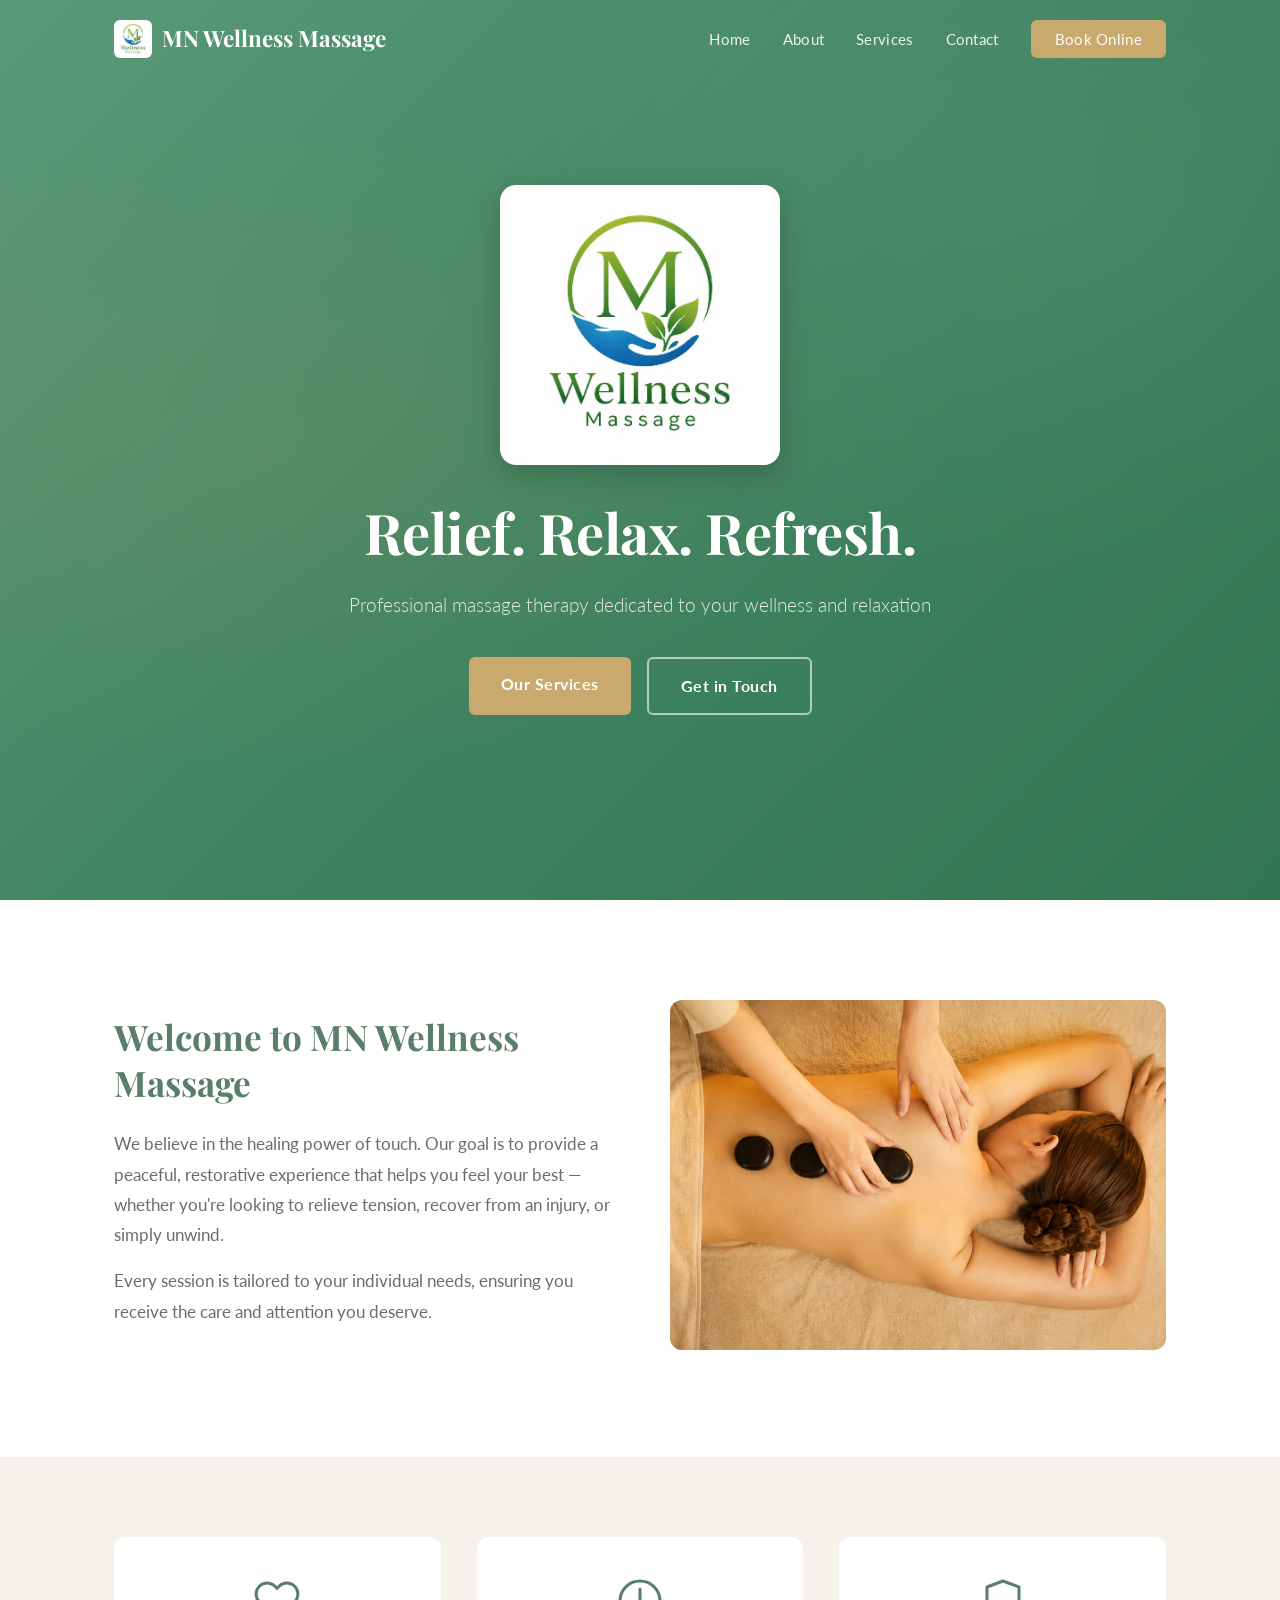
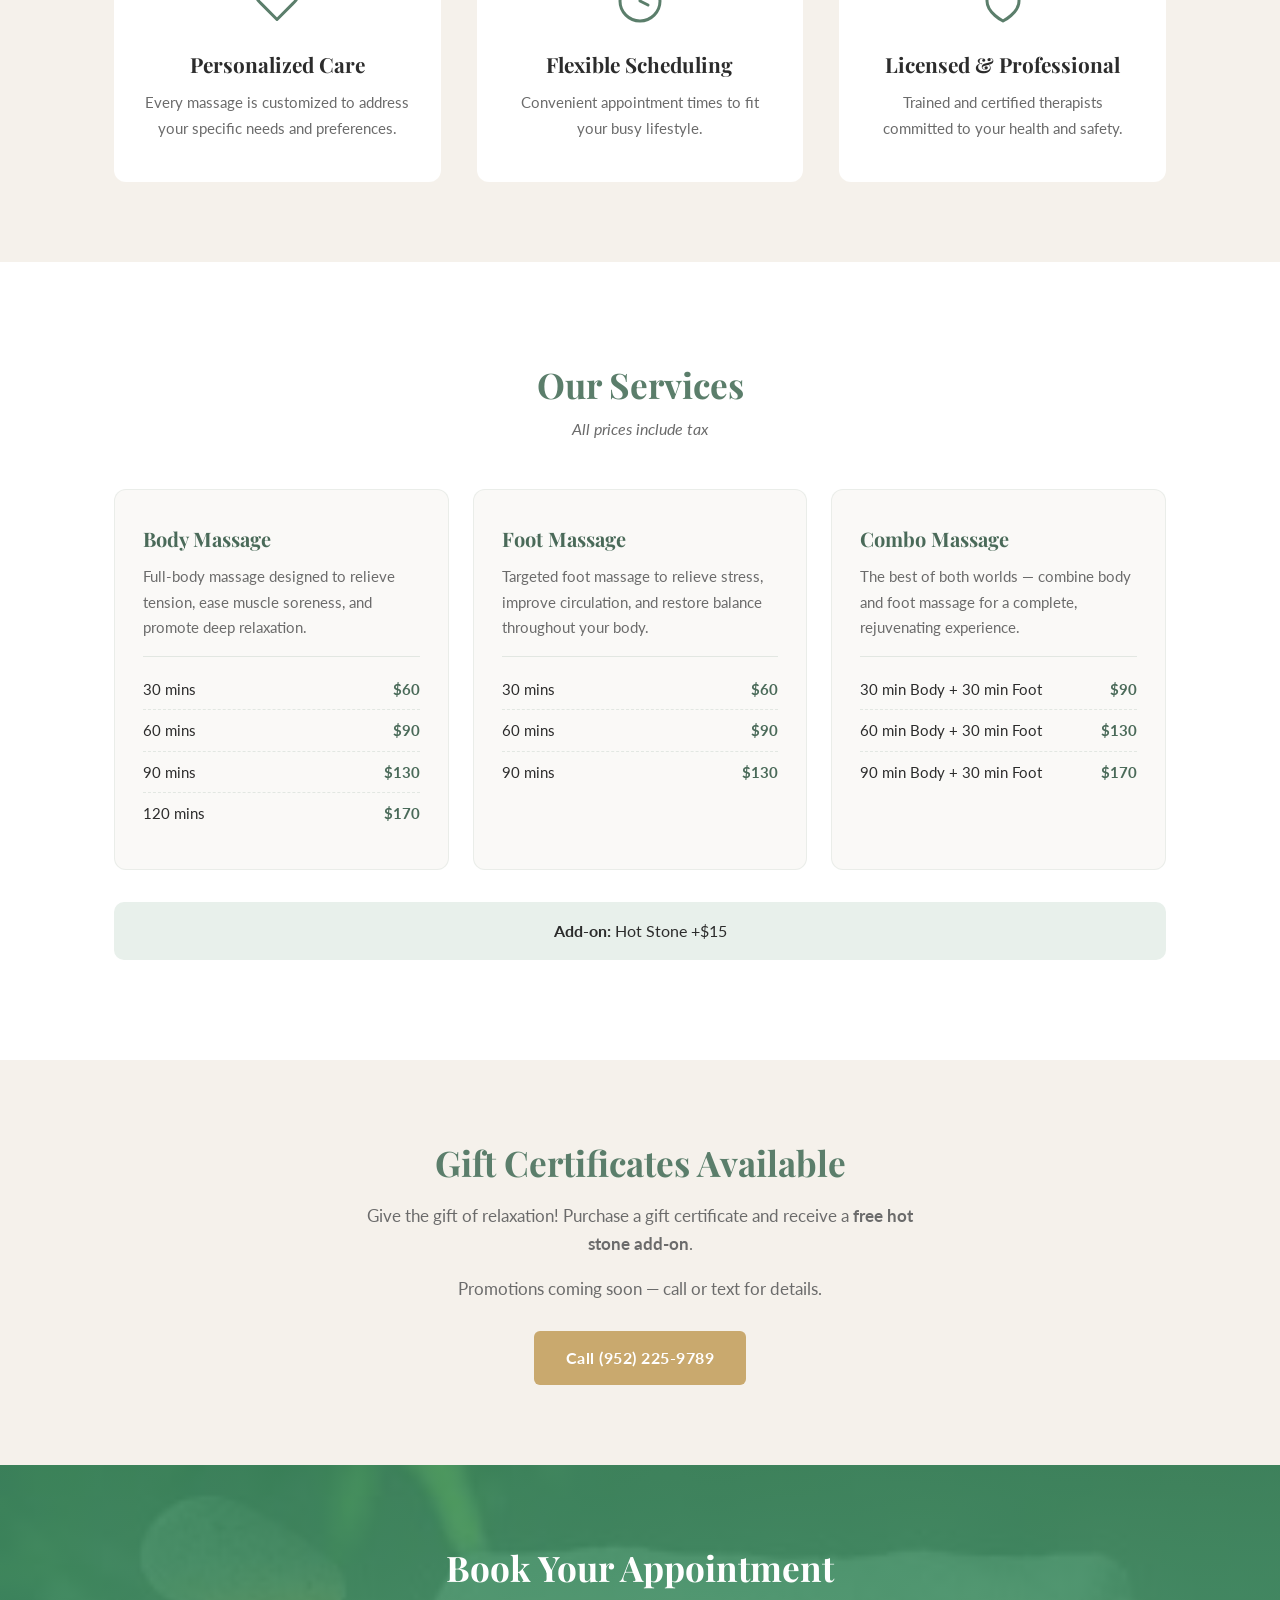
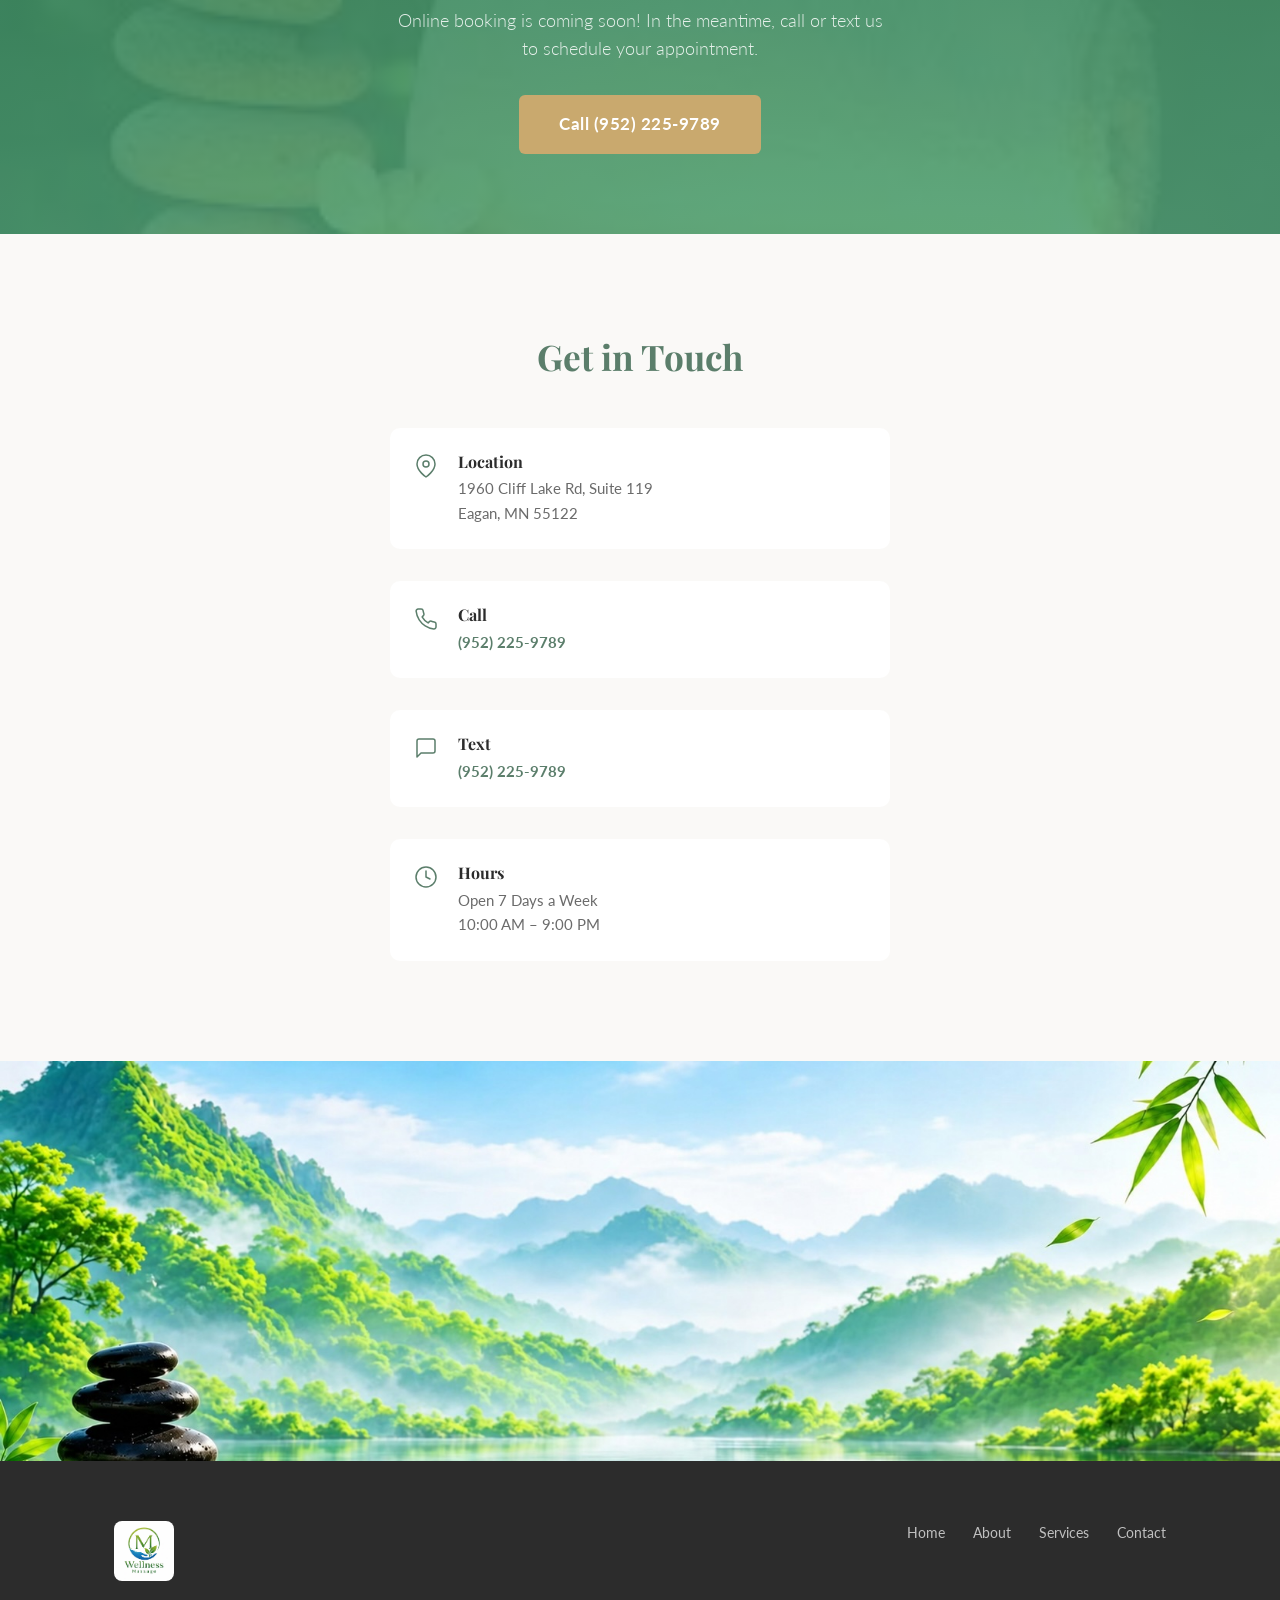
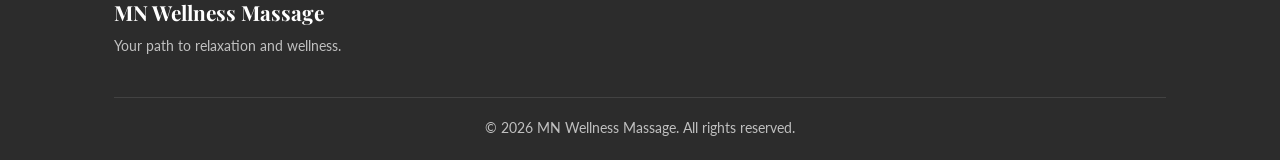
==== commit 7dd07063: "Brighten hero gradient and swap bottom image - Hero gradient now uses brighter, more vibrant greens " ====
--- a/index.html
+++ b/index.html
@@ -189,7 +189,7 @@
   </section>
 
   <section class="nature-banner">
-    <img src="images/hero.jpg" alt="Peaceful nature scene with stream and trees">
+    <img src="images/bottom.jpg" alt="Zen stones and lotus on tranquil water with green mountains">
   </section>
 
   <footer class="footer">
--- a/style.css
+++ b/style.css
@@ -159,7 +159,7 @@
   align-items: center;
   justify-content: center;
   text-align: center;
-  background: linear-gradient(135deg, #5b7e6b 0%, #3d5a4a 50%, #2c4438 100%);
+  background: linear-gradient(135deg, #6bb58e 0%, #4a9b72 50%, #3a8a60 100%);
   overflow: hidden;
 }
 
@@ -462,7 +462,7 @@
 /* Booking */
 .booking {
   padding: 80px 0;
-  background: linear-gradient(rgba(44, 68, 56, 0.85), rgba(44, 68, 56, 0.85)), url('images/lighttowel.png') center center / cover no-repeat;
+  background: linear-gradient(rgba(58, 138, 96, 0.88), rgba(74, 155, 114, 0.88)), url('images/lighttowel.png') center center / cover no-repeat;
   text-align: center;
 }
 
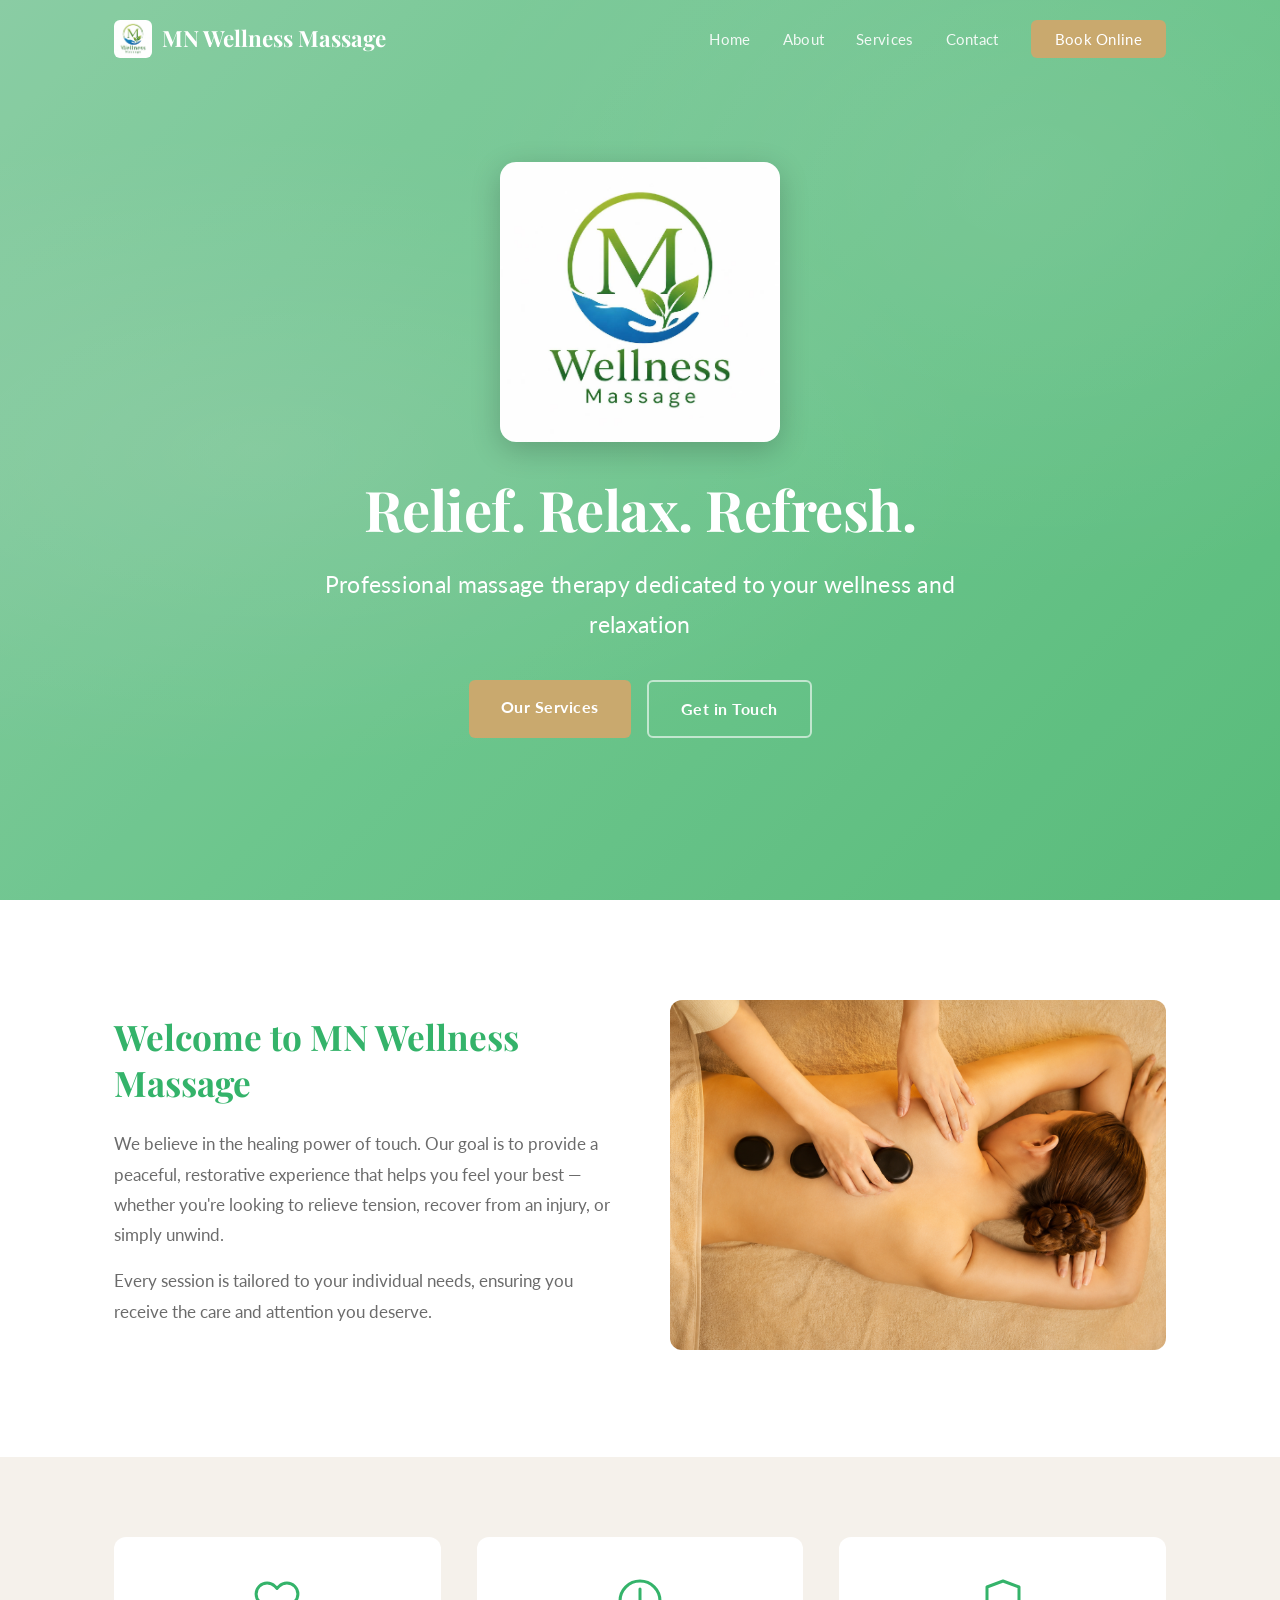
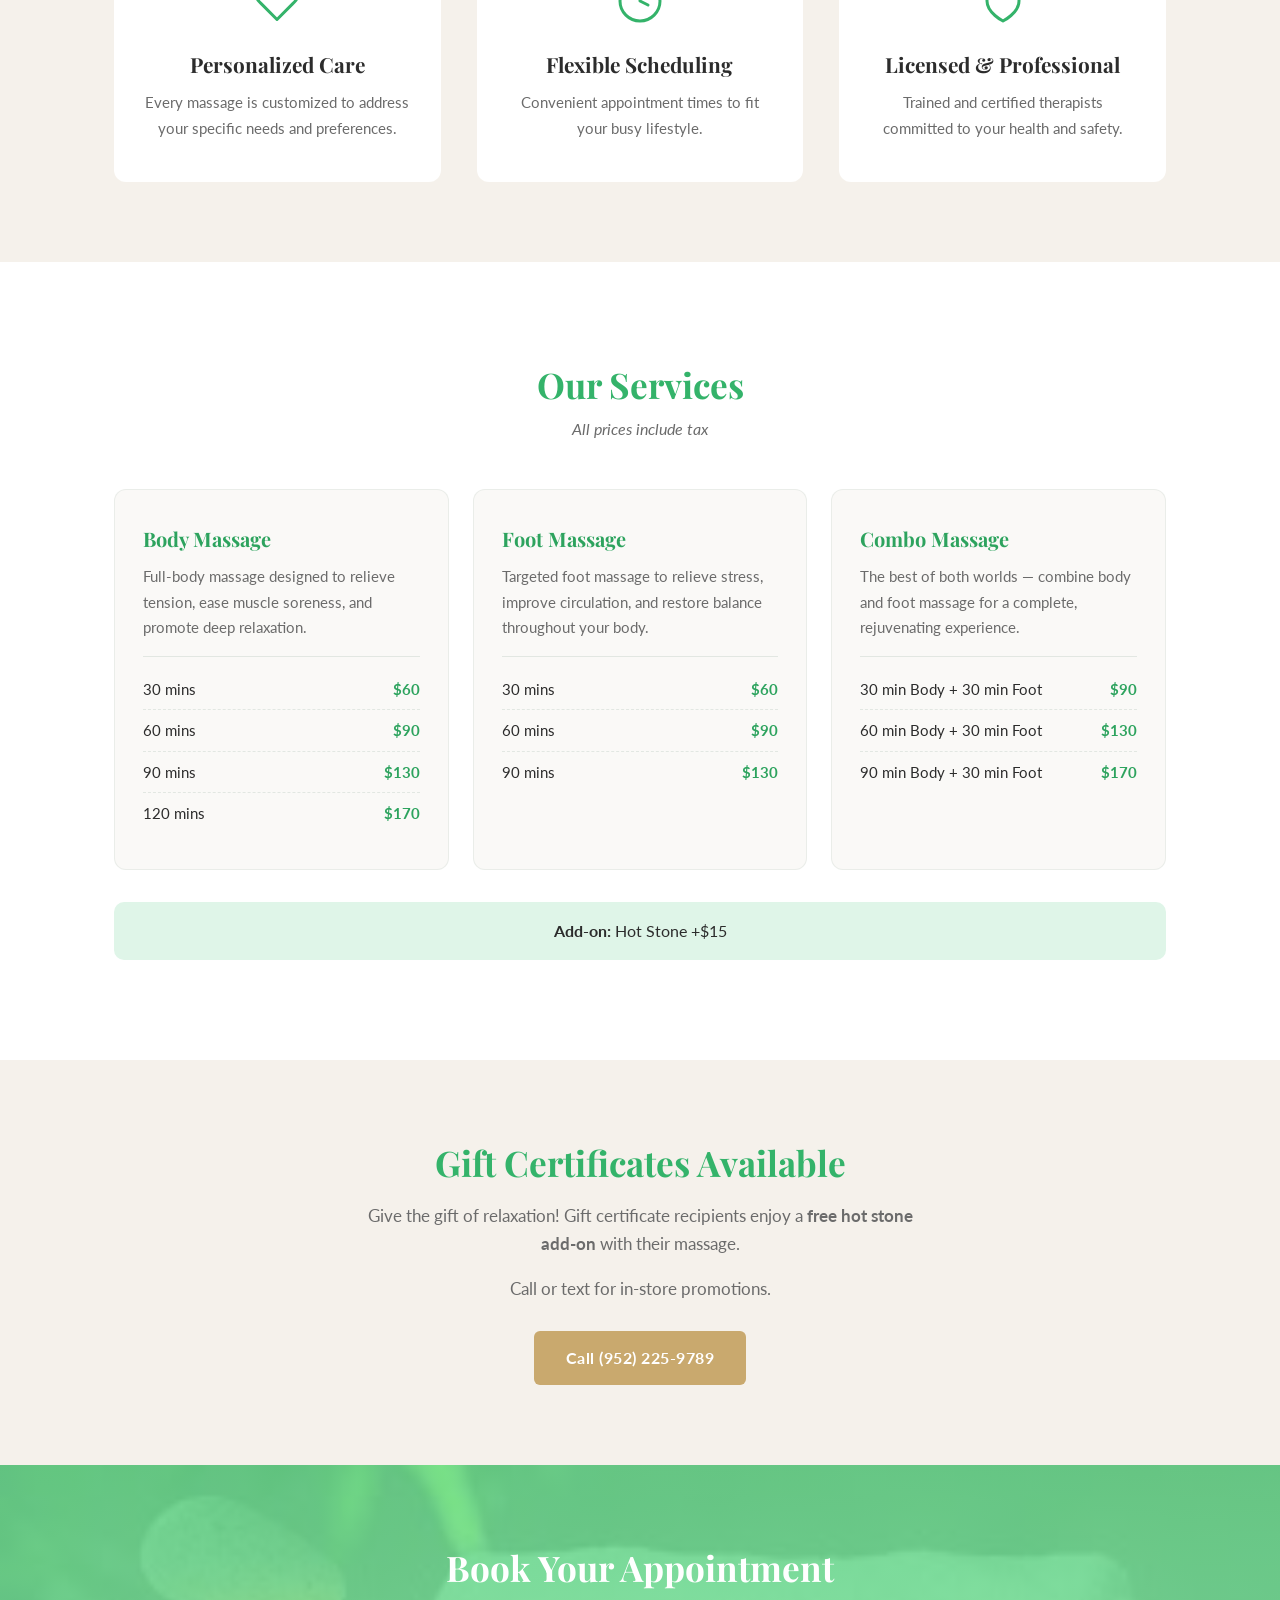
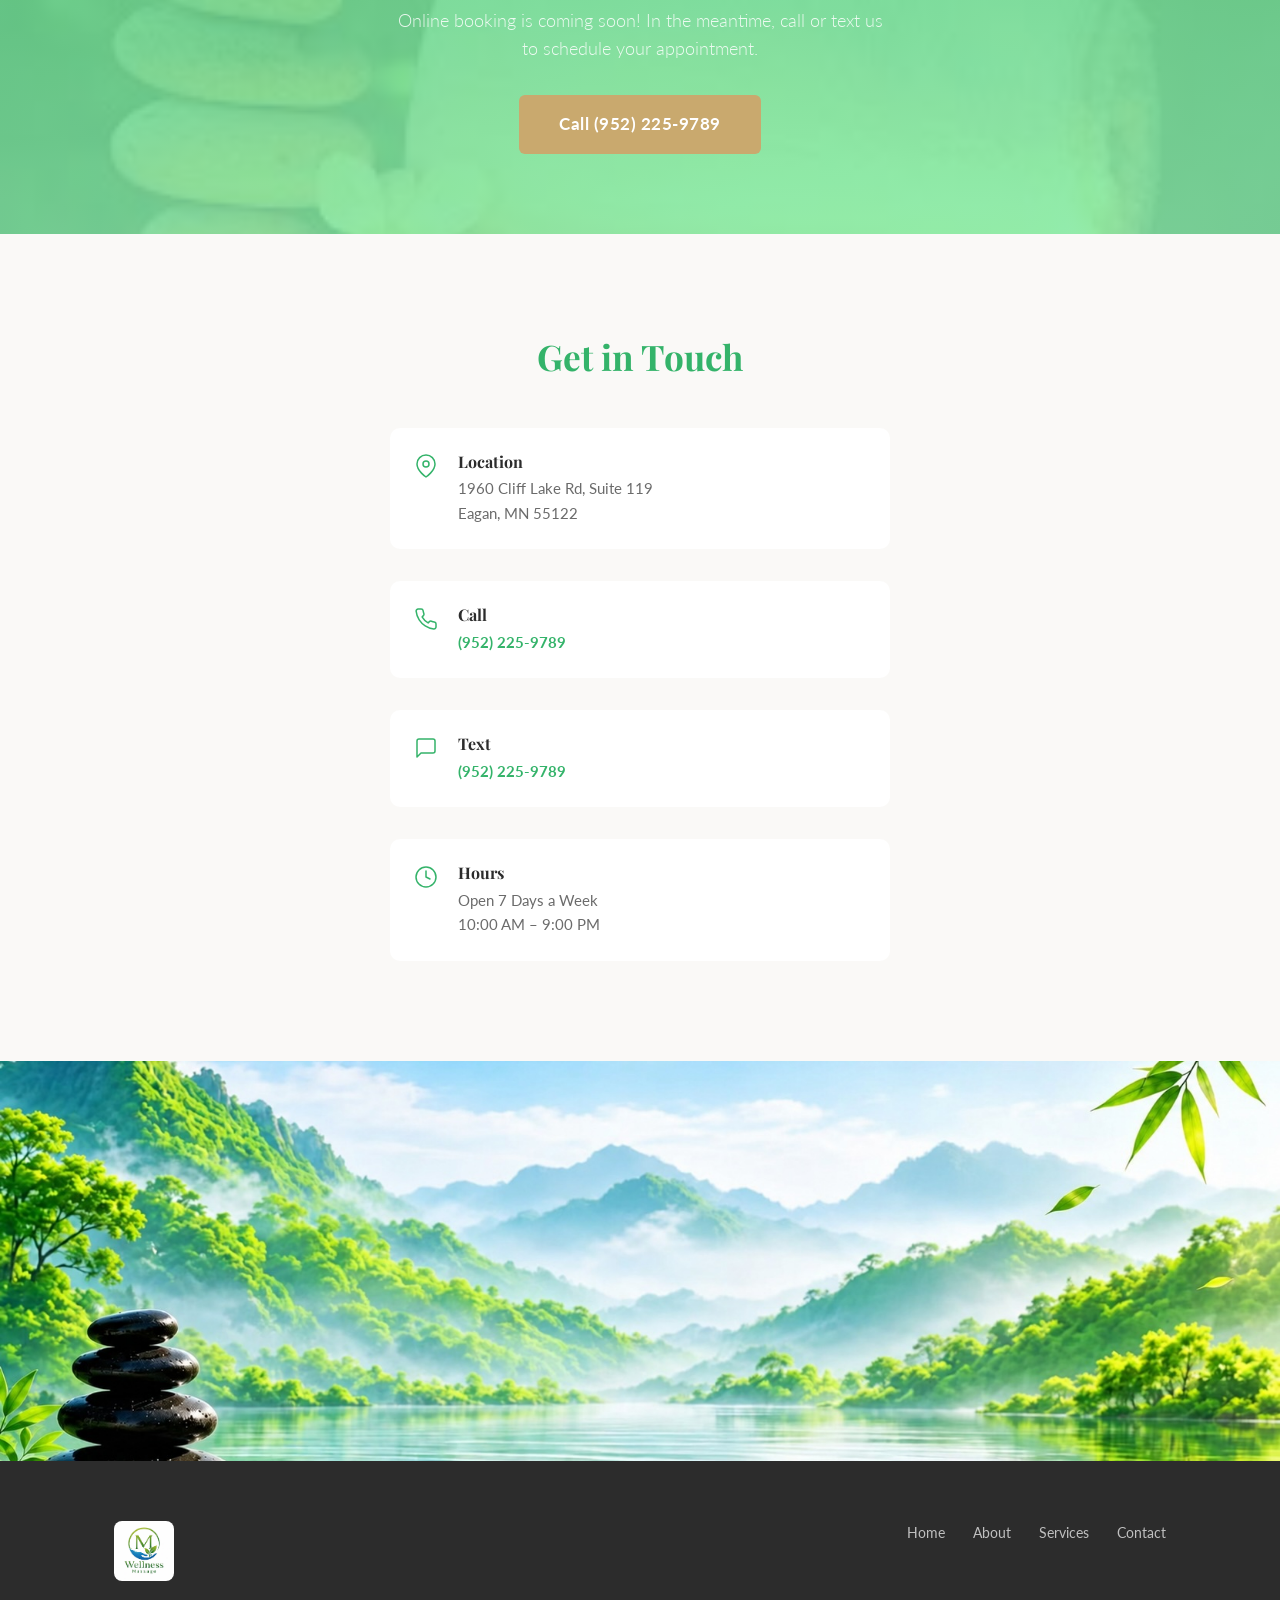
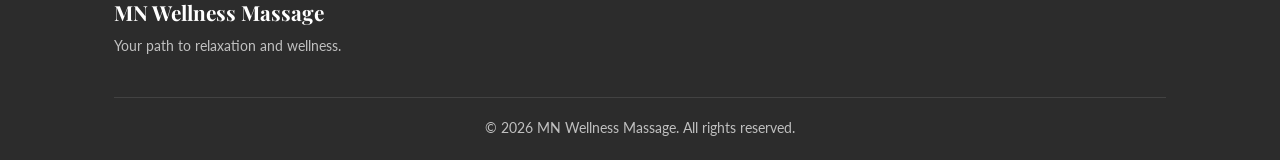
==== commit a649b234: "Fix gift certificate wording — free hot stone goes to the recipient, not the buyer Also update promo" ====
--- a/index.html
+++ b/index.html
@@ -133,8 +133,8 @@
     <div class="container">
       <div class="promo-content">
         <h2>Gift Certificates Available</h2>
-        <p>Give the gift of relaxation! Purchase a gift certificate and receive a <strong>free hot stone add-on</strong>.</p>
-        <p>Promotions coming soon &mdash; call or text for details.</p>
+        <p>Give the gift of relaxation! Gift certificate recipients enjoy a <strong>free hot stone add-on</strong> with their massage.</p>
+        <p>Call or text for in-store promotions.</p>
         <a href="tel:+19522259789" class="btn btn-primary">Call (952) 225-9789</a>
       </div>
     </div>
--- a/style.css
+++ b/style.css
@@ -7,9 +7,9 @@
 }
 
 :root {
-  --color-primary: #5b7e6b;
-  --color-primary-dark: #4a6a59;
-  --color-primary-light: #e8f0eb;
+  --color-primary: #34b36a;
+  --color-primary-dark: #2da35e;
+  --color-primary-light: #dff5e8;
   --color-accent: #c9a96e;
   --color-accent-dark: #b8944f;
   --color-text: #2c2c2c;
@@ -159,7 +159,7 @@
   align-items: center;
   justify-content: center;
   text-align: center;
-  background: linear-gradient(135deg, #6bb58e 0%, #4a9b72 50%, #3a8a60 100%);
+  background: linear-gradient(135deg, #a2f0c0 0%, #80e8a6 50%, #68dc90 100%);
   overflow: hidden;
 }
 
@@ -171,8 +171,8 @@
   right: 0;
   bottom: 0;
   background:
-    radial-gradient(ellipse at 20% 50%, rgba(201, 169, 110, 0.15) 0%, transparent 50%),
-    radial-gradient(ellipse at 80% 20%, rgba(255, 255, 255, 0.08) 0%, transparent 40%);
+    radial-gradient(ellipse at 20% 50%, rgba(255, 255, 255, 0.15) 0%, transparent 50%),
+    radial-gradient(ellipse at 80% 20%, rgba(255, 255, 255, 0.12) 0%, transparent 40%);
 }
 
 .hero-overlay {
@@ -208,11 +208,12 @@
 }
 
 .hero-content p {
-  font-size: 1.2rem;
-  color: rgba(255, 255, 255, 0.85);
+  font-size: 1.45rem;
+  color: var(--color-white);
   margin-bottom: 36px;
-  font-weight: 300;
+  font-weight: 400;
   line-height: 1.7;
+  letter-spacing: 0.3px;
 }
 
 .hero-buttons {
@@ -462,7 +463,7 @@
 /* Booking */
 .booking {
   padding: 80px 0;
-  background: linear-gradient(rgba(58, 138, 96, 0.88), rgba(74, 155, 114, 0.88)), url('images/lighttowel.png') center center / cover no-repeat;
+  background: linear-gradient(rgba(104, 220, 144, 0.85), rgba(128, 232, 166, 0.85)), url('images/lighttowel.png') center center / cover no-repeat;
   text-align: center;
 }
 
@@ -558,15 +559,24 @@
 /* Nature Banner */
 .nature-banner {
   width: 100%;
-  max-height: 400px;
   overflow: hidden;
+  background: var(--color-primary-light);
 }
 
 .nature-banner img {
   width: 100%;
-  height: 400px;
-  object-fit: cover;
+  height: auto;
   display: block;
+  object-fit: contain;
+  max-height: 450px;
+}
+
+@media (min-width: 769px) {
+  .nature-banner img {
+    height: 400px;
+    object-fit: cover;
+    object-position: center 60%;
+  }
 }
 
 /* Footer */
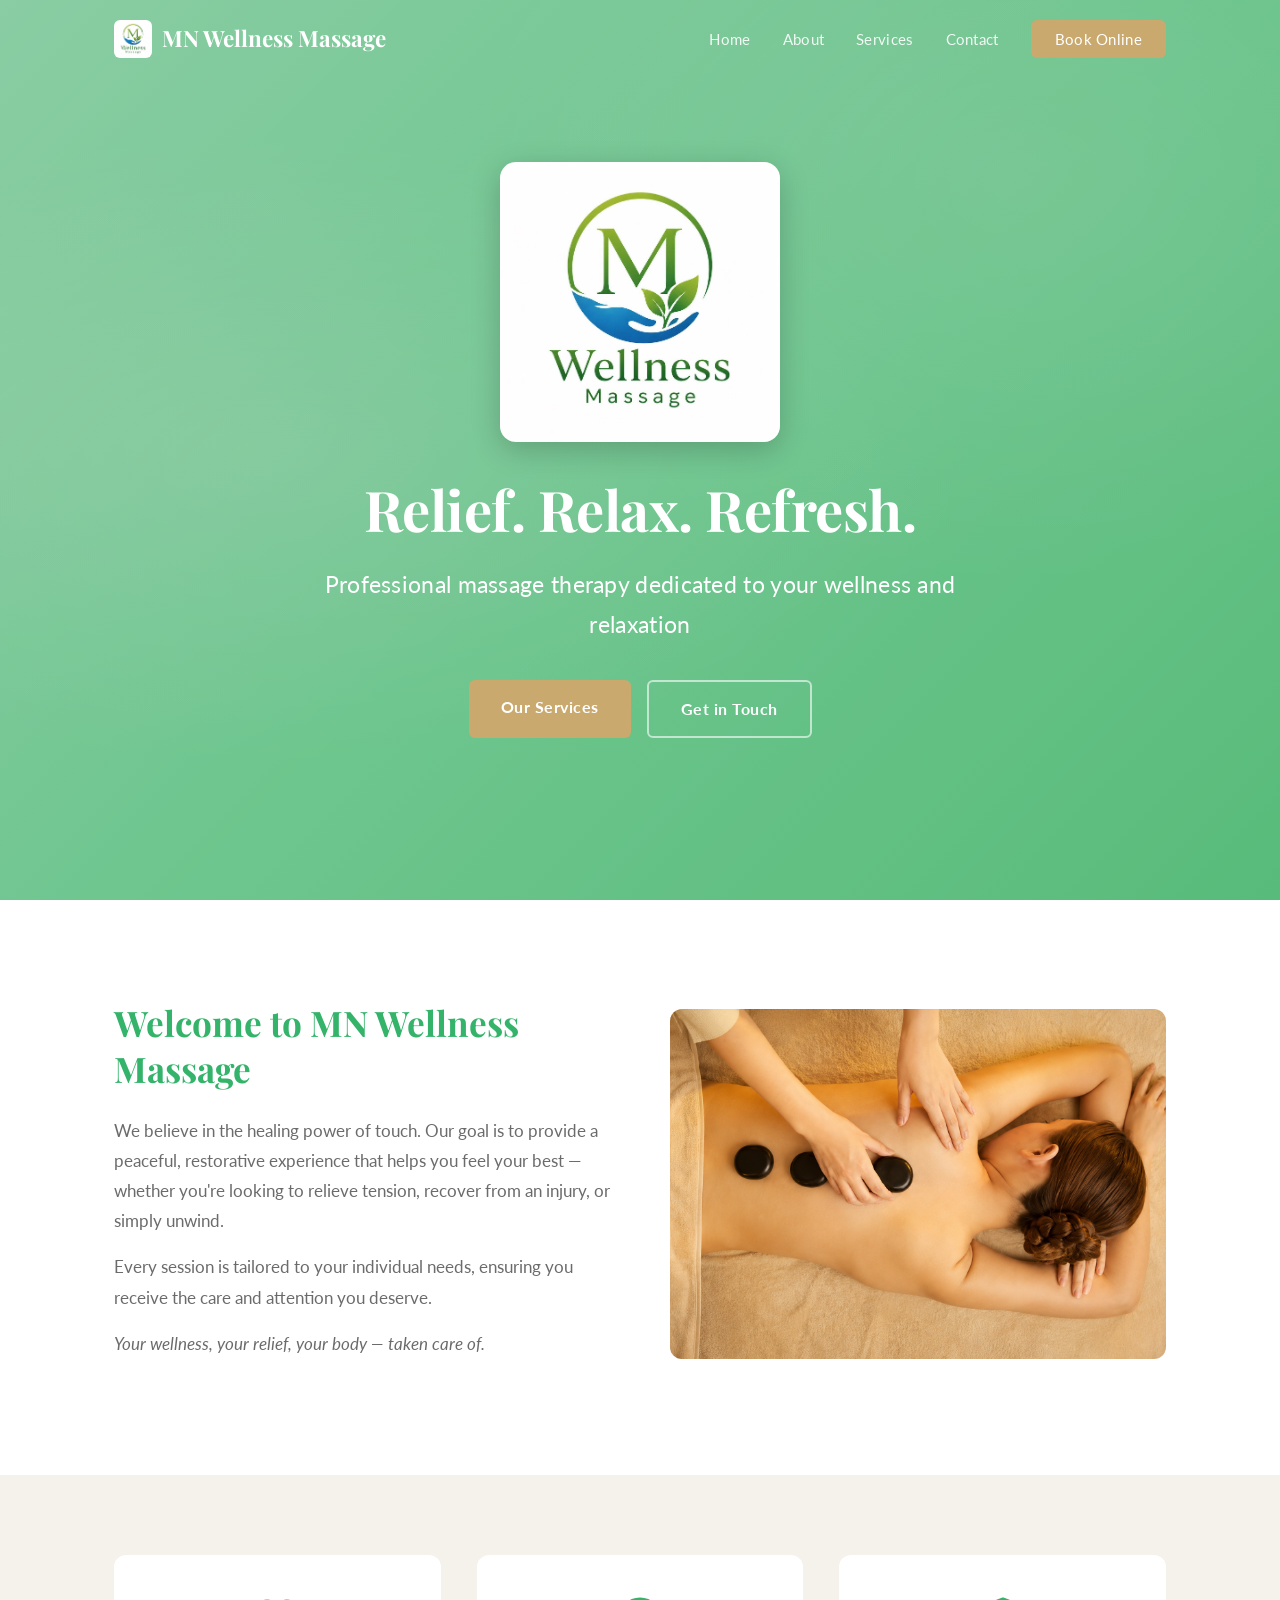
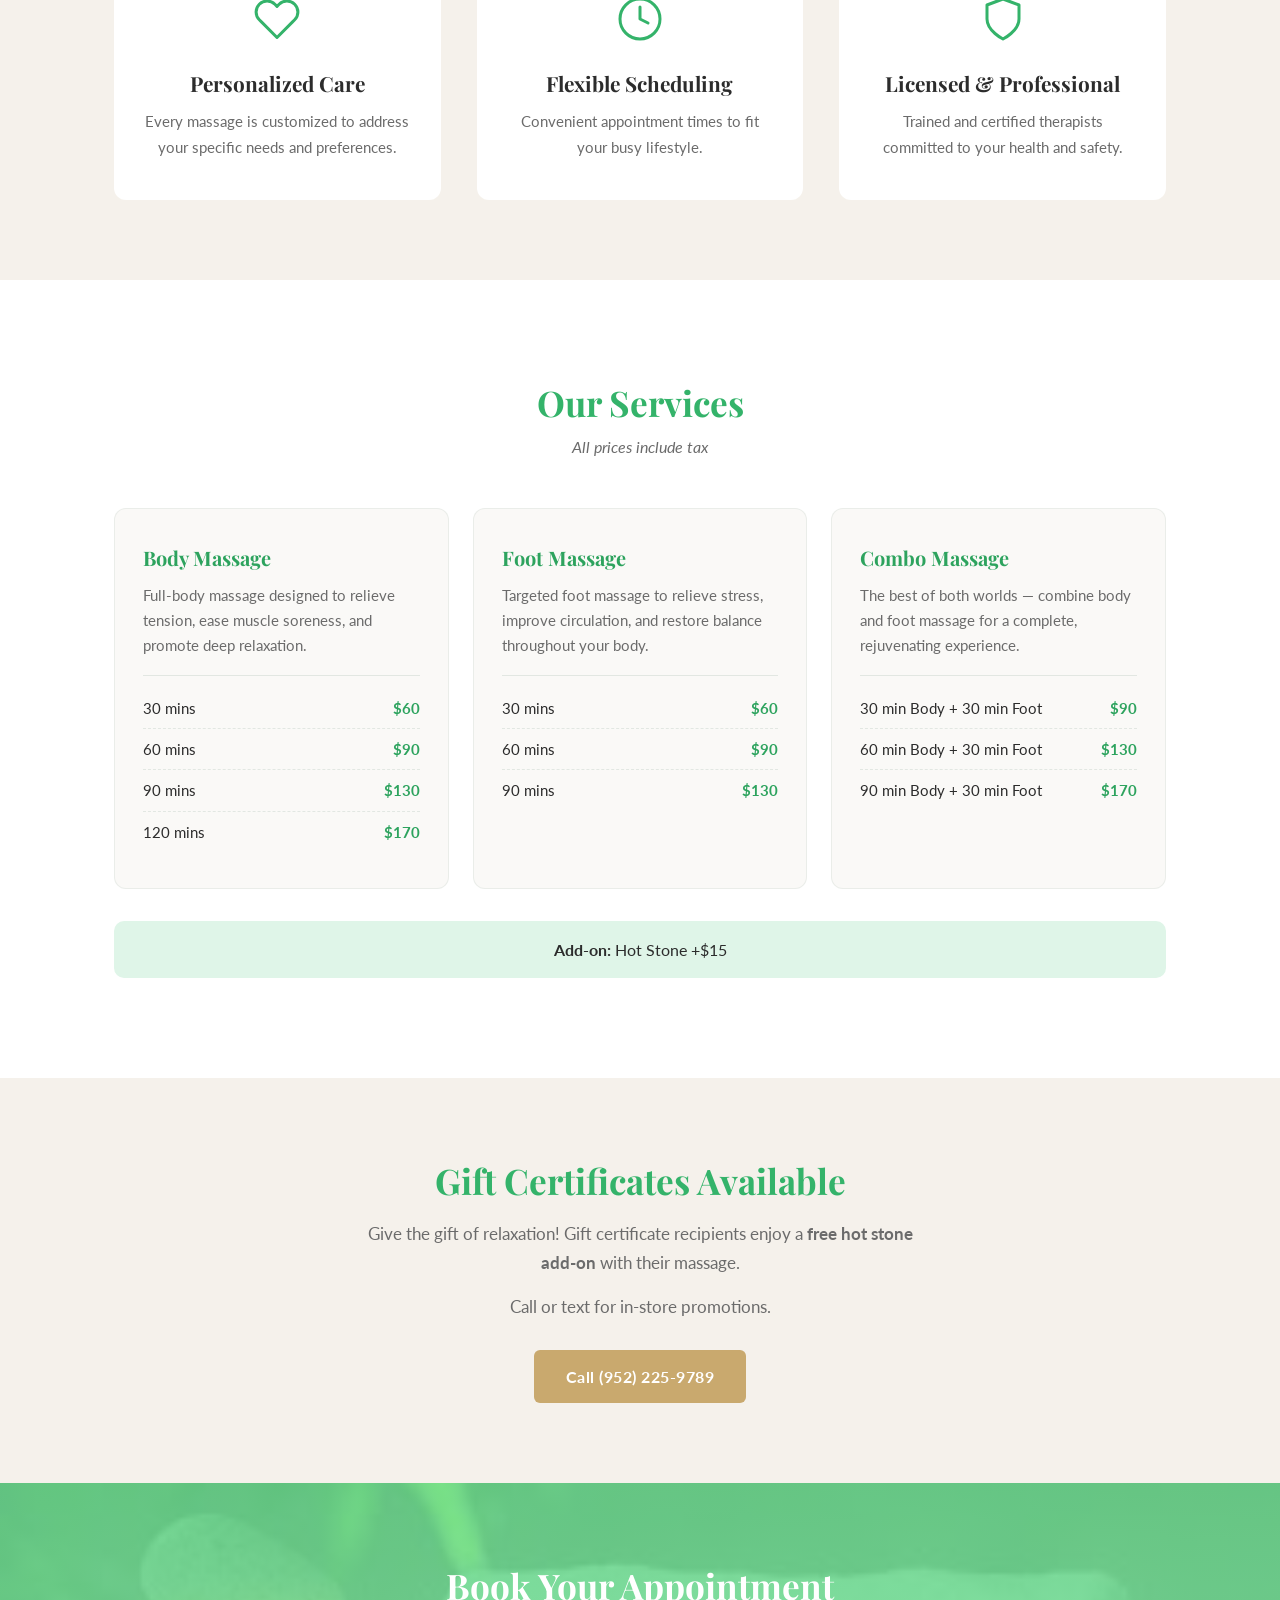
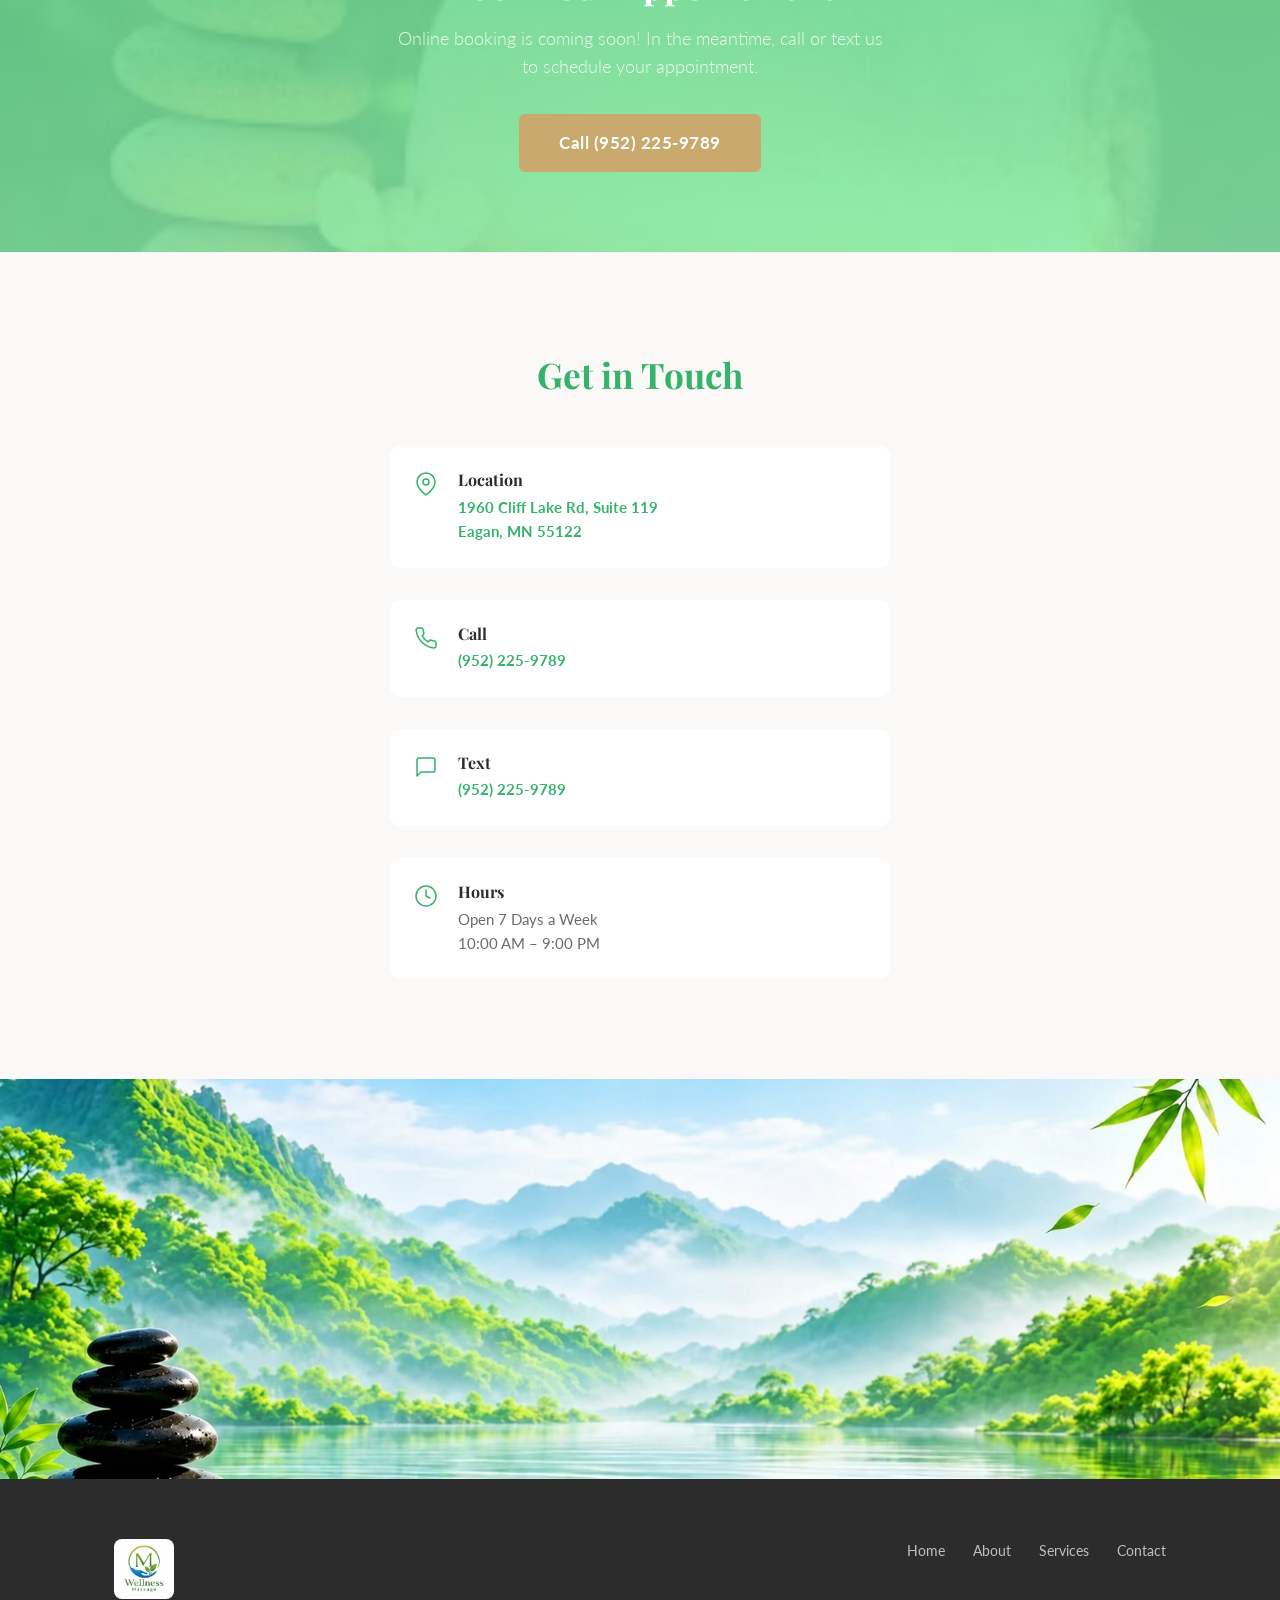
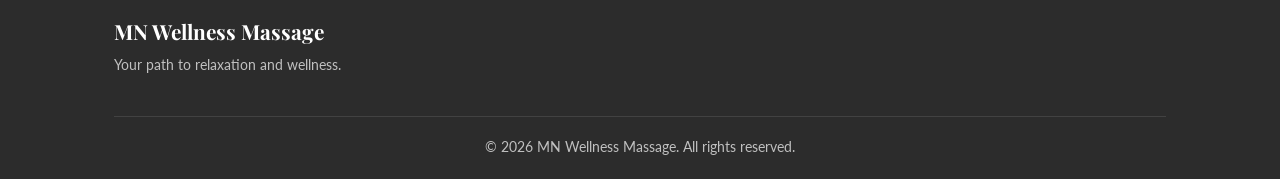
==== commit 828ed60d: "Add tagline to about section and make address clickable for maps Added "Your wellness, your relief, " ====
--- a/index.html
+++ b/index.html
@@ -53,6 +53,7 @@
           <h2>Welcome to MN Wellness Massage</h2>
           <p>We believe in the healing power of touch. Our goal is to provide a peaceful, restorative experience that helps you feel your best &mdash; whether you're looking to relieve tension, recover from an injury, or simply unwind.</p>
           <p>Every session is tailored to your individual needs, ensuring you receive the care and attention you deserve.</p>
+          <p><em>Your wellness, your relief, your body &mdash; taken care of.</em></p>
         </div>
         <div class="about-image">
           <img src="images/mn_stonemassage.png" alt="Hot stone massage therapy">
@@ -159,7 +160,7 @@
             <svg xmlns="http://www.w3.org/2000/svg" viewBox="0 0 24 24" fill="none" stroke="currentColor" stroke-width="1.5" stroke-linecap="round" stroke-linejoin="round" width="24" height="24"><path d="M21 10c0 7-9 13-9 13s-9-6-9-13a9 9 0 0 1 18 0z"/><circle cx="12" cy="10" r="3"/></svg>
             <div>
               <h4>Location</h4>
-              <p>1960 Cliff Lake Rd, Suite 119<br>Eagan, MN 55122</p>
+              <p><a href="https://maps.google.com/?q=1960+Cliff+Lake+Rd+Suite+119+Eagan+MN+55122" target="_blank" rel="noopener">1960 Cliff Lake Rd, Suite 119<br>Eagan, MN 55122</a></p>
             </div>
           </div>
           <div class="contact-item">
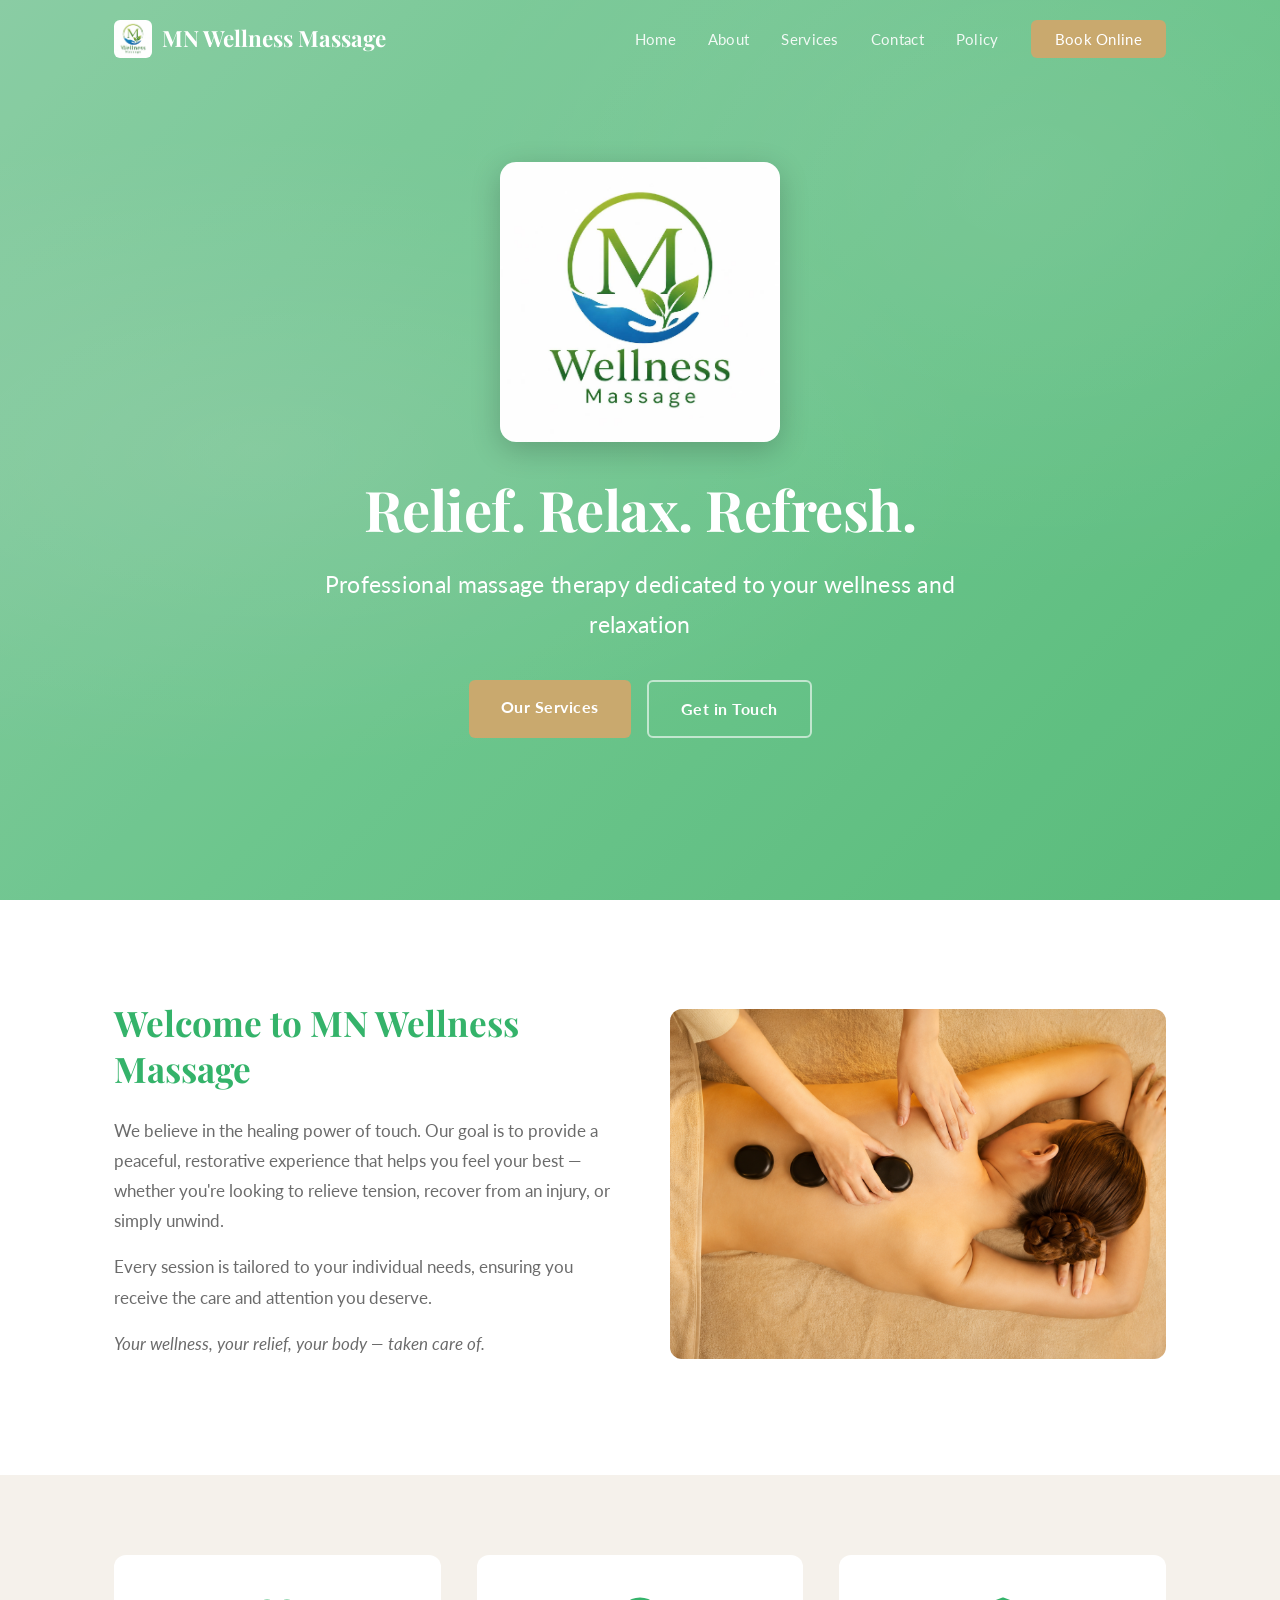
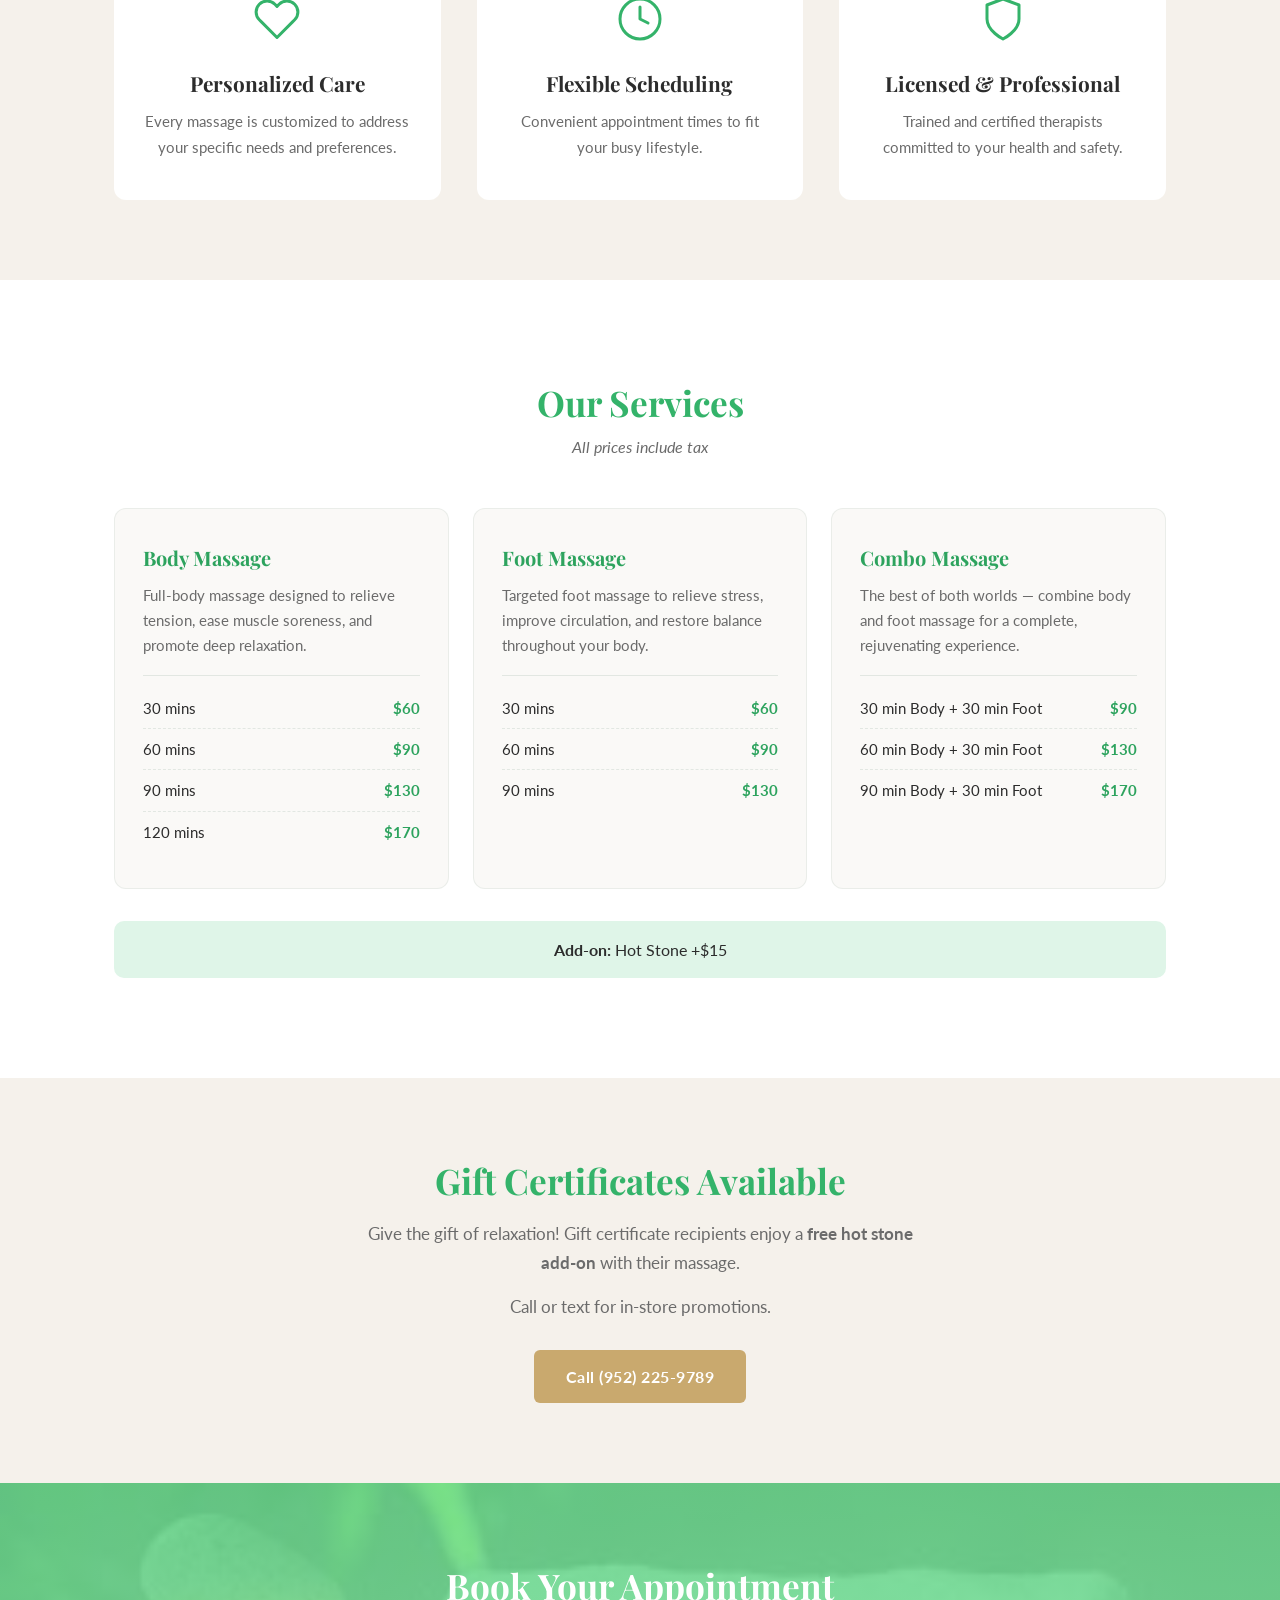
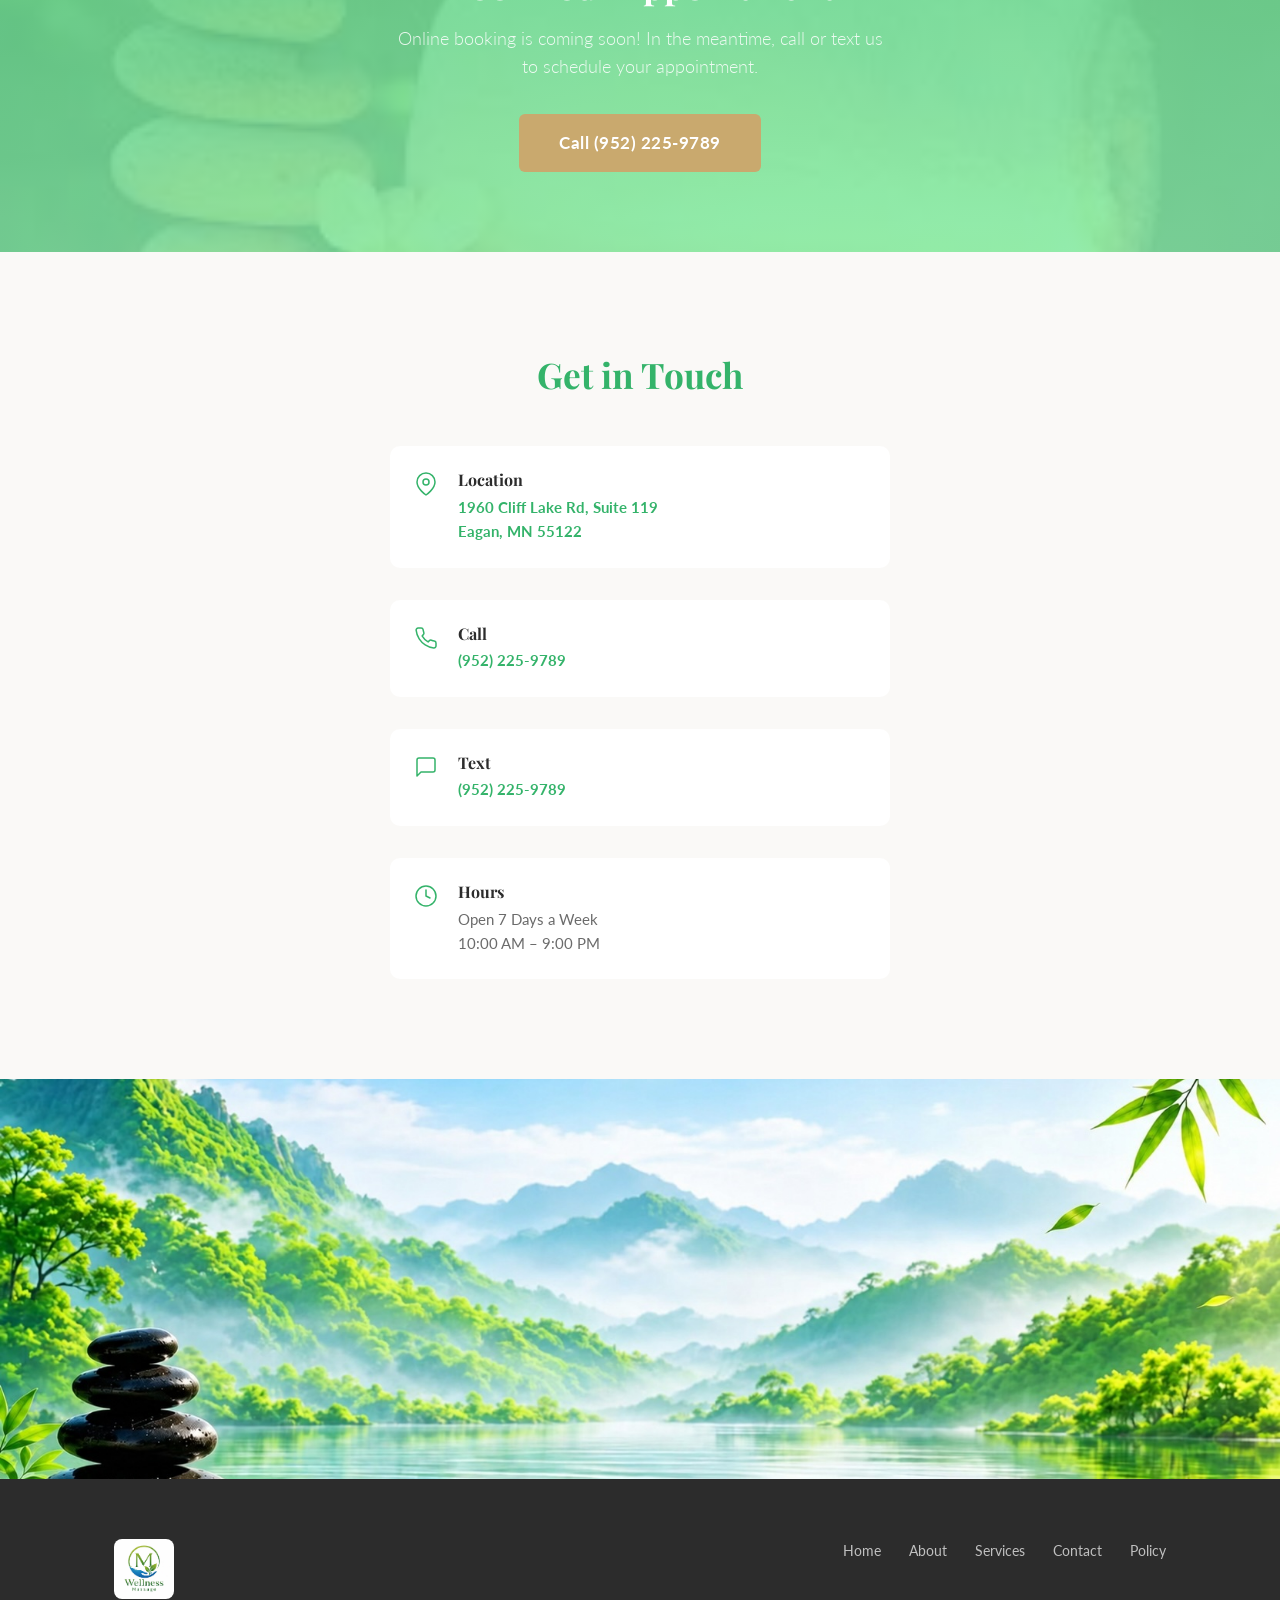
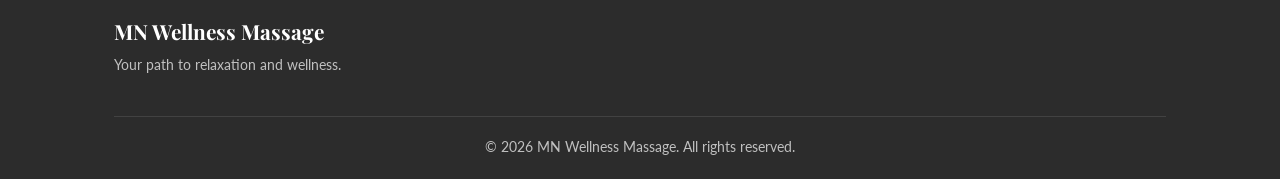
==== commit 1de26d34: "Add guest policy page and link it from nav and footer Policy covers professional standards, health &" ====
--- a/index.html
+++ b/index.html
@@ -28,6 +28,7 @@
         <li><a href="#about">About</a></li>
         <li><a href="#services">Services</a></li>
         <li><a href="#contact">Contact</a></li>
+        <li><a href="policy.html">Policy</a></li>
         <li><a href="#book" class="nav-cta">Book Online</a></li>
       </ul>
     </div>
@@ -206,6 +207,7 @@
           <a href="#about">About</a>
           <a href="#services">Services</a>
           <a href="#contact">Contact</a>
+          <a href="policy.html">Policy</a>
         </div>
       </div>
       <div class="footer-bottom">
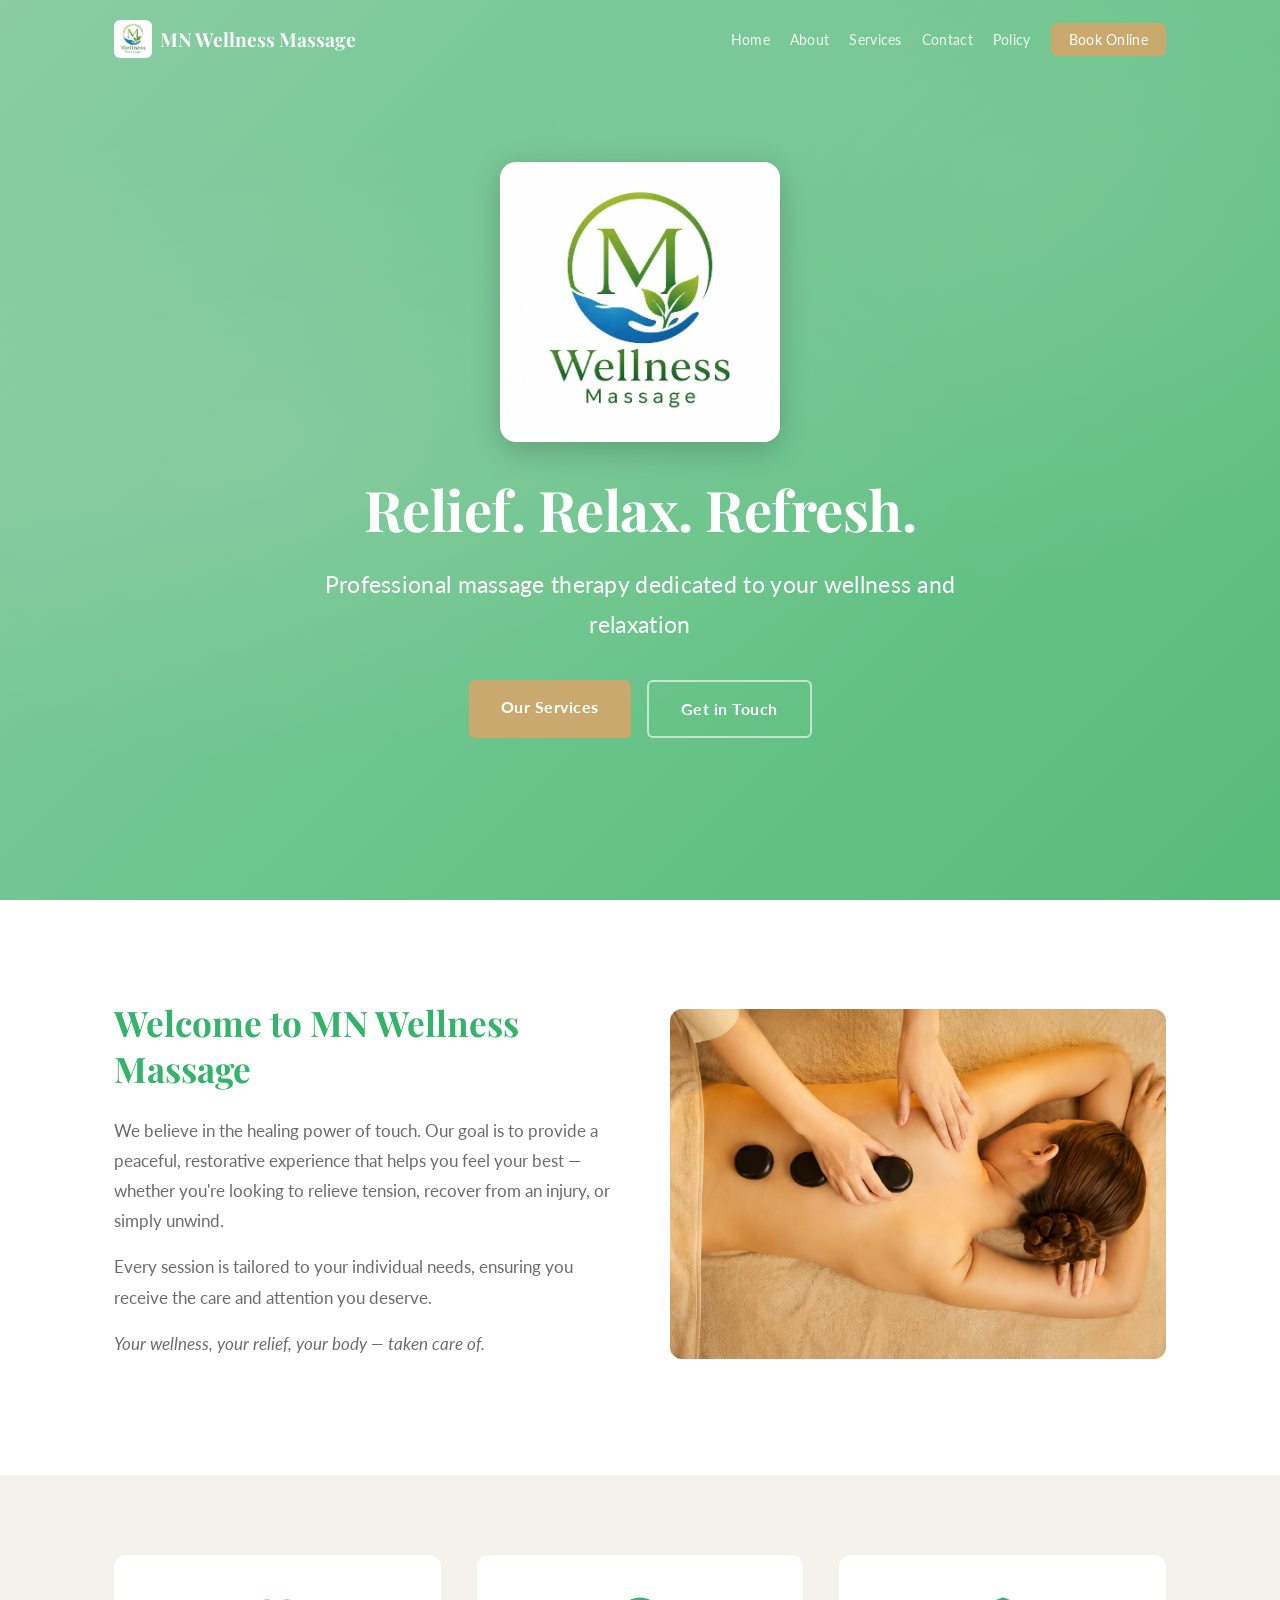
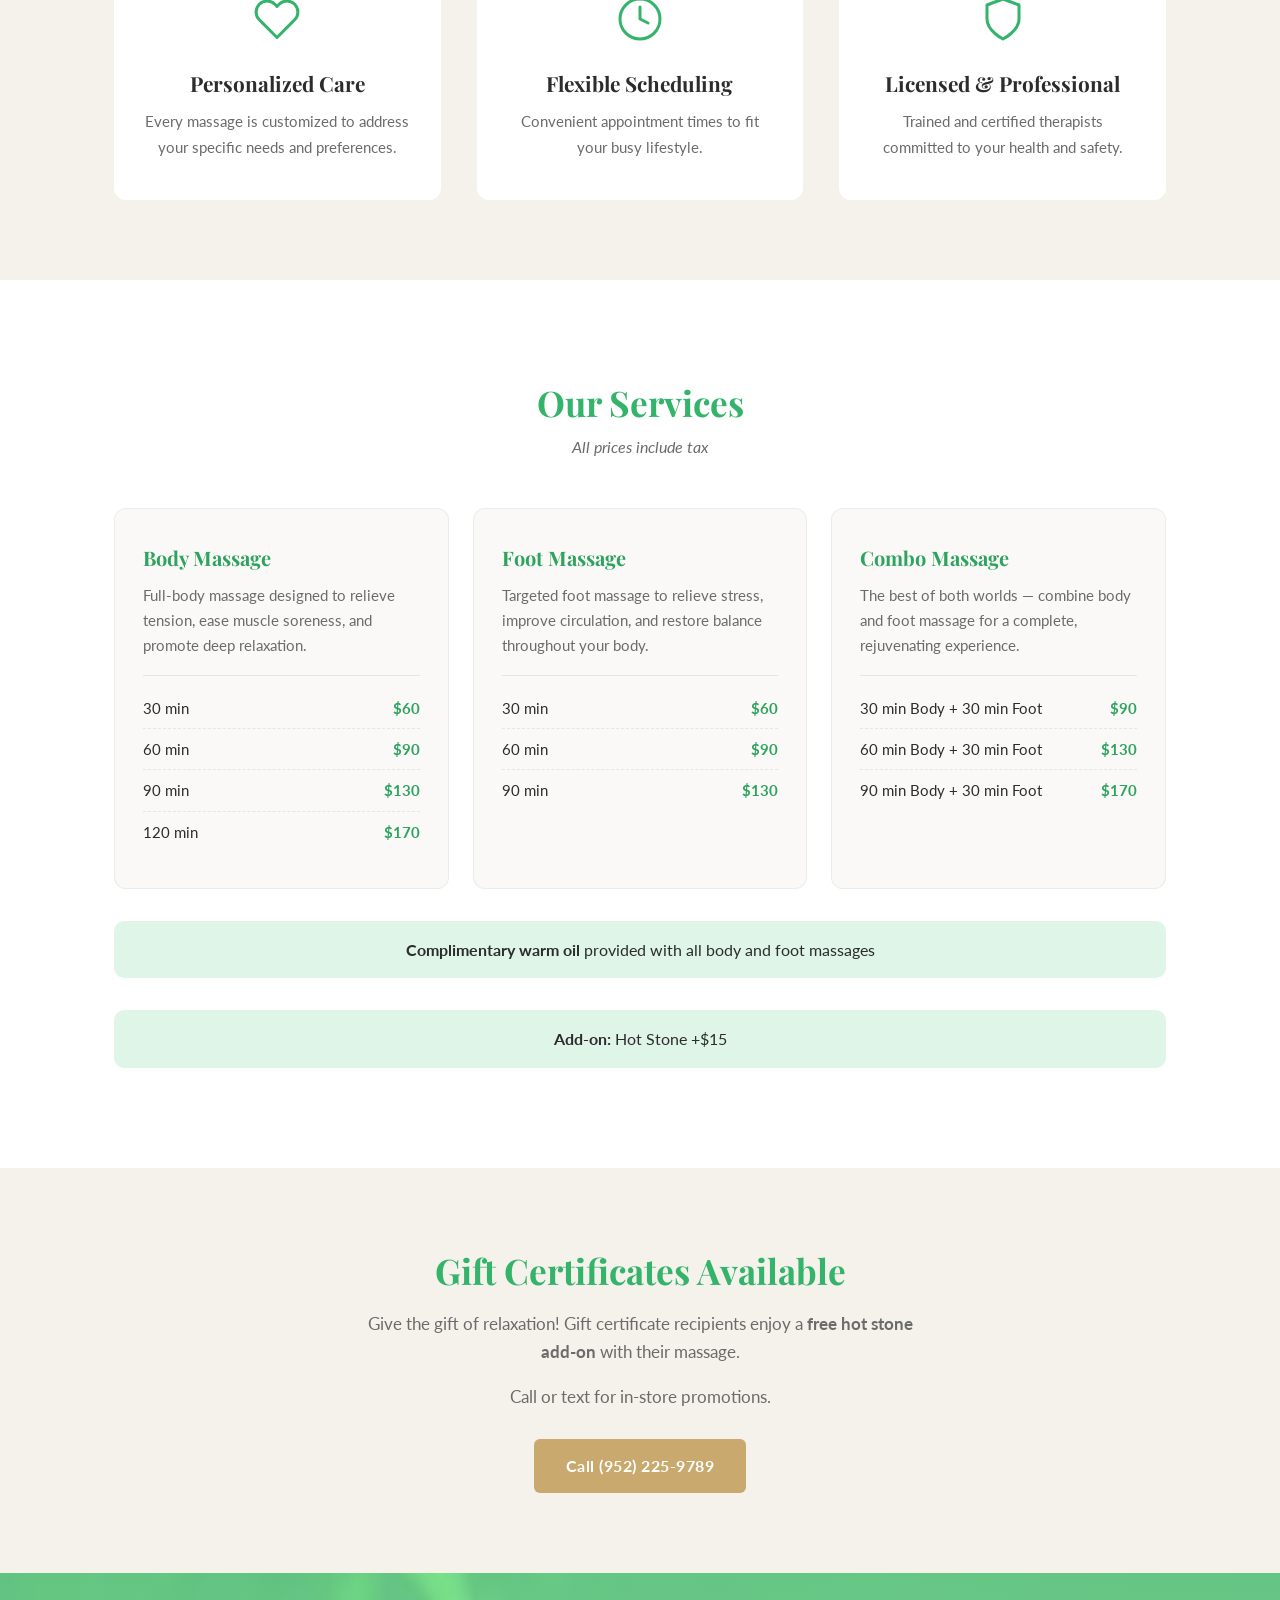
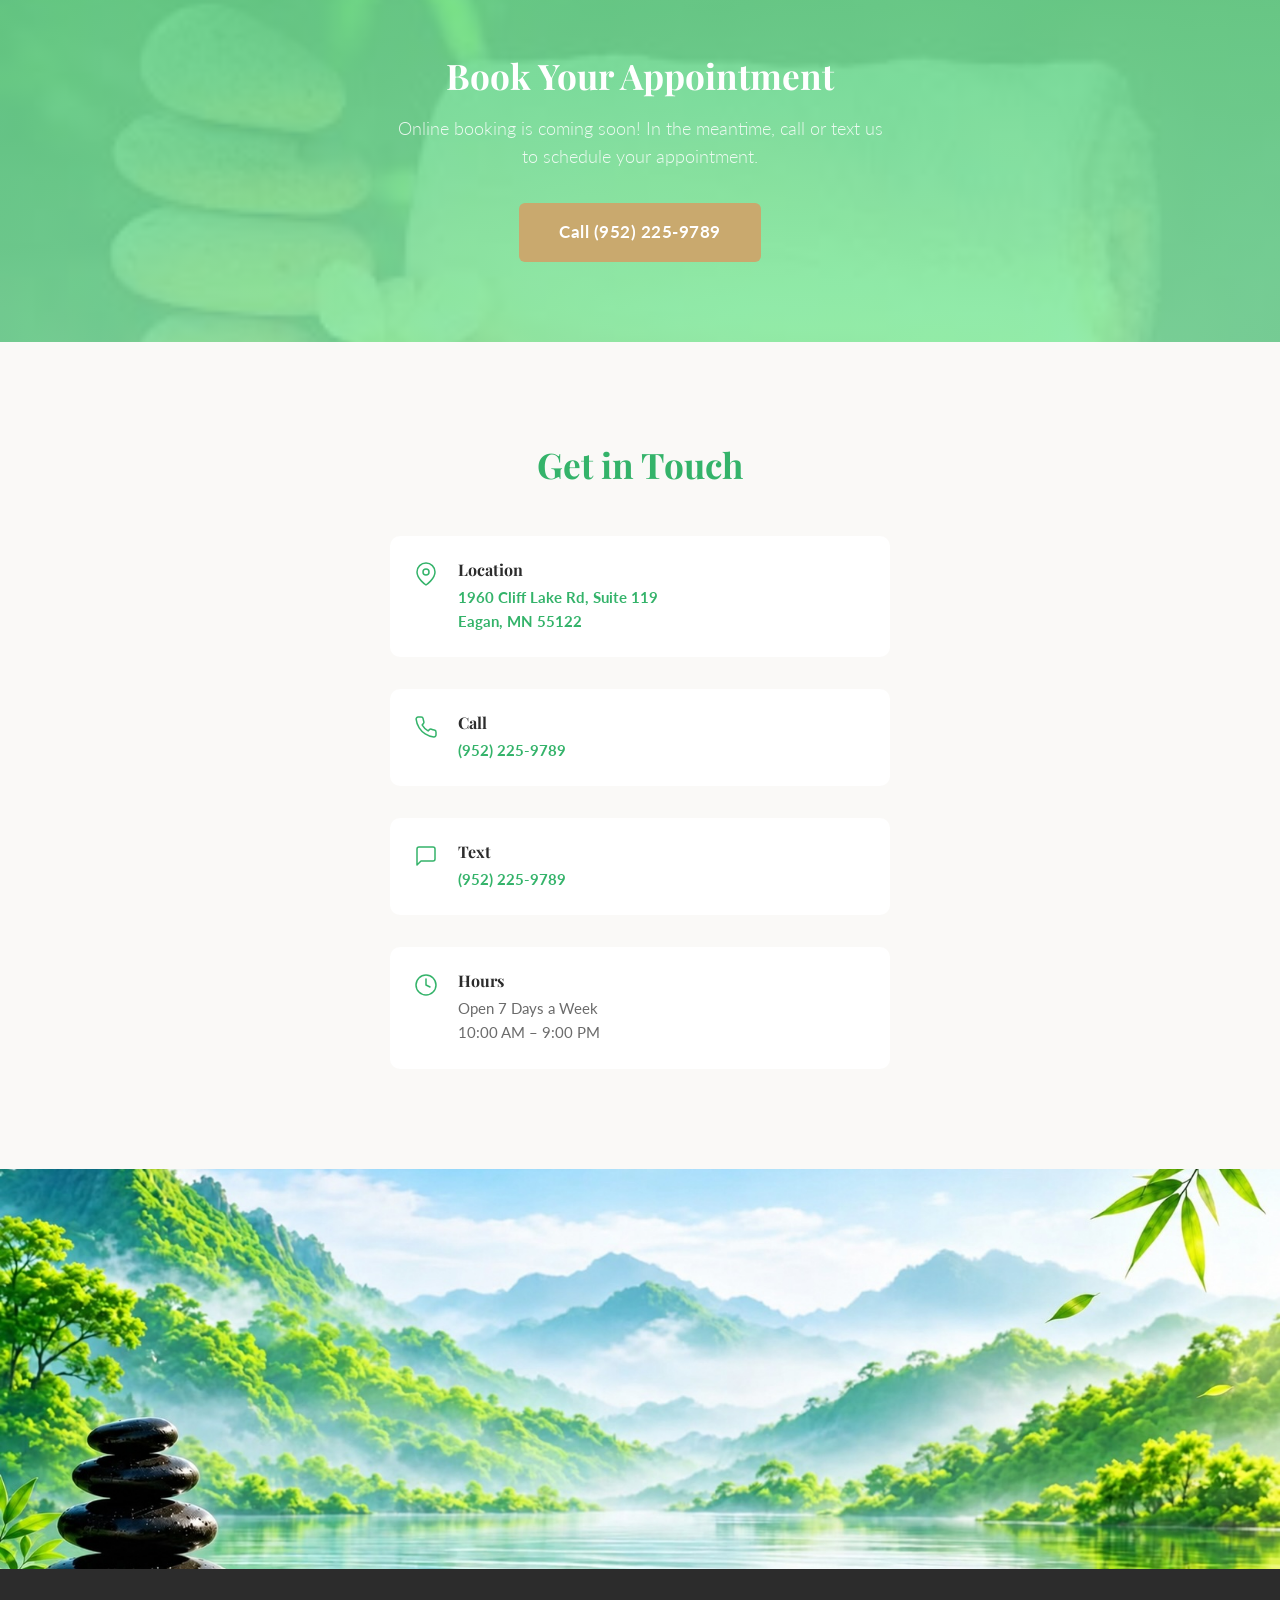
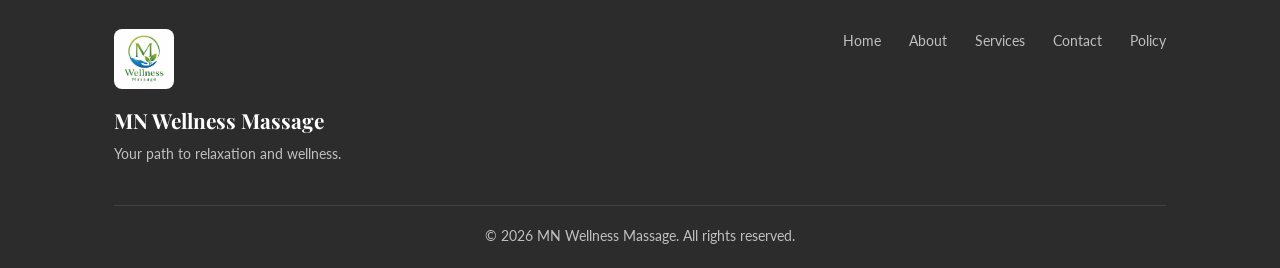
==== commit 35277c80: "Add complimentary warm oil note and change mins to min Warm oil is provided free with all body and f" ====
--- a/index.html
+++ b/index.html
@@ -100,19 +100,19 @@
           <h3>Body Massage</h3>
           <p>Full-body massage designed to relieve tension, ease muscle soreness, and promote deep relaxation.</p>
           <div class="price-list">
-            <div class="price-line"><span>30 mins</span><span class="price">$60</span></div>
-            <div class="price-line"><span>60 mins</span><span class="price">$90</span></div>
-            <div class="price-line"><span>90 mins</span><span class="price">$130</span></div>
-            <div class="price-line"><span>120 mins</span><span class="price">$170</span></div>
+            <div class="price-line"><span>30 min</span><span class="price">$60</span></div>
+            <div class="price-line"><span>60 min</span><span class="price">$90</span></div>
+            <div class="price-line"><span>90 min</span><span class="price">$130</span></div>
+            <div class="price-line"><span>120 min</span><span class="price">$170</span></div>
           </div>
         </div>
         <div class="service-card price-card">
           <h3>Foot Massage</h3>
           <p>Targeted foot massage to relieve stress, improve circulation, and restore balance throughout your body.</p>
           <div class="price-list">
-            <div class="price-line"><span>30 mins</span><span class="price">$60</span></div>
-            <div class="price-line"><span>60 mins</span><span class="price">$90</span></div>
-            <div class="price-line"><span>90 mins</span><span class="price">$130</span></div>
+            <div class="price-line"><span>30 min</span><span class="price">$60</span></div>
+            <div class="price-line"><span>60 min</span><span class="price">$90</span></div>
+            <div class="price-line"><span>90 min</span><span class="price">$130</span></div>
           </div>
         </div>
         <div class="service-card price-card">
@@ -124,6 +124,9 @@
             <div class="price-line"><span>90 min Body + 30 min Foot</span><span class="price">$170</span></div>
           </div>
         </div>
+      </div>
+      <div class="addon-note">
+        <strong>Complimentary warm oil</strong> provided with all body and foot massages
       </div>
       <div class="addon-note">
         <strong>Add-on:</strong> Hot Stone +$15
--- a/style.css
+++ b/style.css
@@ -72,14 +72,15 @@
 
 .nav-logo {
   font-family: var(--font-heading);
-  font-size: 1.4rem;
+  font-size: 1.2rem;
   font-weight: 700;
   color: var(--color-white);
   text-decoration: none;
   transition: color 0.3s;
   display: flex;
   align-items: center;
-  gap: 10px;
+  gap: 8px;
+  white-space: nowrap;
 }
 
 .nav-logo-img {
@@ -95,7 +96,7 @@
 .nav-links {
   display: flex;
   list-style: none;
-  gap: 32px;
+  gap: 20px;
   align-items: center;
 }
 
@@ -103,9 +104,10 @@
   text-decoration: none;
   color: rgba(255, 255, 255, 0.9);
   font-weight: 400;
-  font-size: 0.95rem;
+  font-size: 0.9rem;
   transition: color 0.3s;
   letter-spacing: 0.3px;
+  white-space: nowrap;
 }
 
 .navbar.scrolled .nav-links a {
@@ -119,8 +121,9 @@
 .nav-cta {
   background: var(--color-accent);
   color: var(--color-white) !important;
-  padding: 10px 24px;
+  padding: 8px 18px;
   border-radius: 6px;
+  font-size: 0.9rem;
   transition: background 0.3s, transform 0.2s;
 }
 
@@ -571,7 +574,7 @@
   max-height: 450px;
 }
 
-@media (min-width: 769px) {
+@media (min-width: 961px) {
   .nature-banner img {
     height: 400px;
     object-fit: cover;
@@ -633,8 +636,32 @@
   font-size: 0.85rem;
 }
 
+/* Tablet / small desktop */
+@media (max-width: 1200px) and (min-width: 961px) {
+  .nav-logo {
+    font-size: 1.05rem;
+  }
+
+  .nav-logo-img {
+    height: 32px;
+  }
+
+  .nav-links {
+    gap: 14px;
+  }
+
+  .nav-links a {
+    font-size: 0.85rem;
+  }
+
+  .nav-cta {
+    padding: 7px 14px;
+    font-size: 0.85rem;
+  }
+}
+
 /* Mobile */
-@media (max-width: 768px) {
+@media (max-width: 960px) {
   .nav-toggle {
     display: flex;
   }
